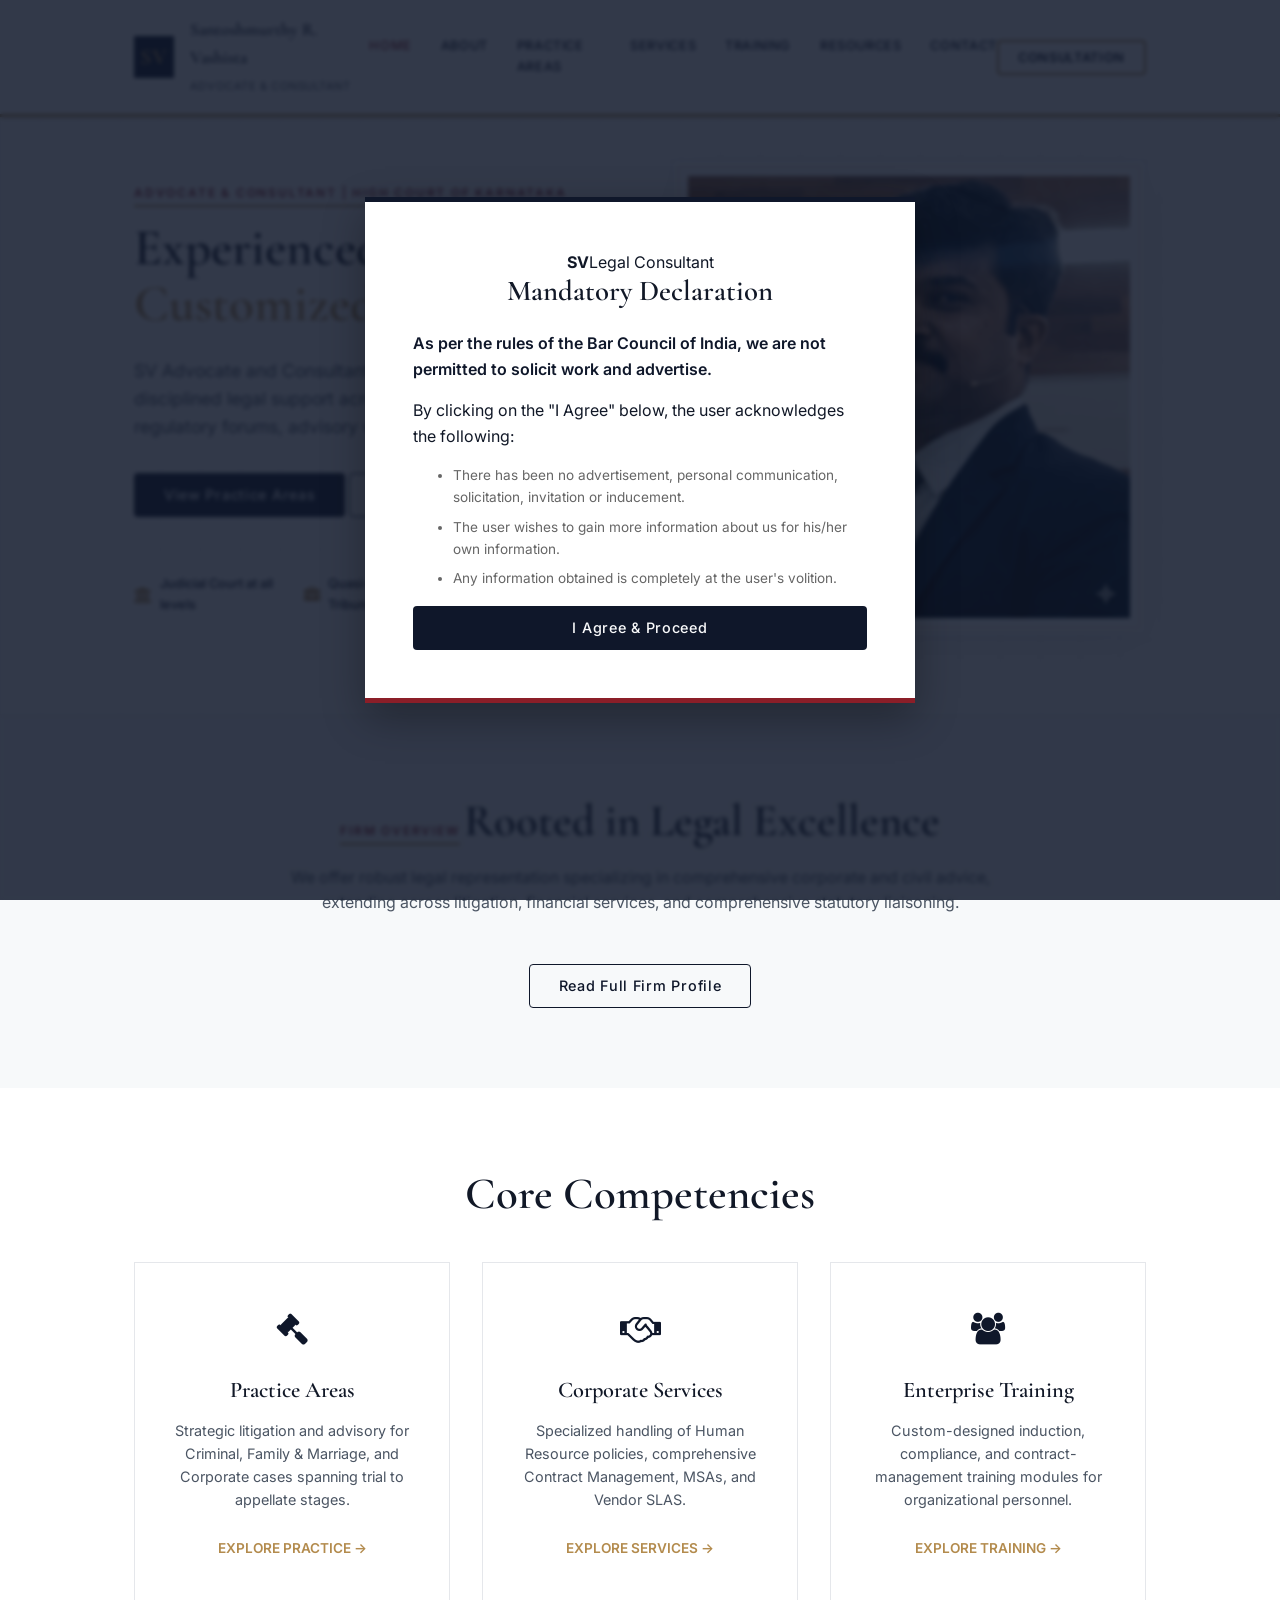
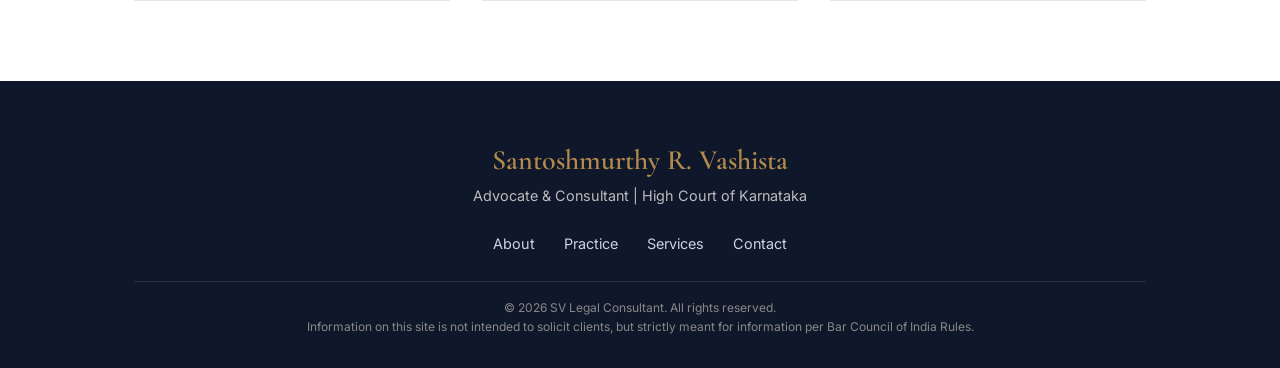
==== index.html @ c724f152 "updt" ====
<!doctype html>
<html lang="en">
<head>
    <meta charset="utf-8">
    <meta content="width=device-width, initial-scale=1" name="viewport">
    <meta content="Strategic legal counsel for litigation, advisory, liaisoning, and regulatory matters." name="description">
    <meta content="Santoshmurthy R. Vashista | Advocate &amp; Consultant" name="author">
    <title>Santoshmurthy R. Vashista | Advocate &amp; Consultant</title>
    <link rel="icon" href="images/icon.png" type="image/gif" sizes="16x16">
    <link rel="preconnect" href="https://fonts.googleapis.com">
    <link rel="preconnect" href="https://fonts.gstatic.com" crossorigin>
    <link href="https://fonts.googleapis.com/css2?family=Cormorant+Garamond:ital,wght@0,400;0,600;0,700;1,400&family=Inter:wght@300;400;500;600&display=swap" rel="stylesheet">
    <link rel="stylesheet" href="css/bootstrap.min.css">
    <link rel="stylesheet" href="css/font-awesome.css">
    <link rel="stylesheet" href="css/redesign.css">
</head>
<body class="traditional-theme">
    <div class="site-shell">
        <header class="site-header reveal-item align-items-center">
            <div class="container d-flex justify-content-between align-items-center">
                <a class="brand" href="index.html" aria-label="Go to home">
                    <span class="brand__mark" aria-hidden="true">SV</span>
                    <span class="brand__text">
                        <strong>Santoshmurthy R. Vashista</strong>
                        <span>Advocate &amp; Consultant</span>
                    </span>
                </a>
                <button class="nav-toggle" type="button" aria-label="Toggle navigation" aria-expanded="false" data-nav-toggle>
                    <span></span><span></span><span></span>
                </button>
                <nav class="site-nav" data-nav>
                    <a href="index.html" class="active">Home</a>
                    <a href="about.html">About</a>
                    <a href="practice.html">Practice Areas</a>
                    <a href="services.html">Services</a>
                    <a href="training.html">Training</a>
                    <a href="resources.html">Resources</a>
                    <a href="contact.html">Contact</a>
                </nav>
                <div class="header-actions hide-mobile">
                    <a class="header-cta" href="contact.html">Consultation</a>
                </div>
            </div>
        </header>

        <main>
            <section class="hero reveal-item" id="home">
                <div class="hero__bg-pattern"></div>
                <div class="container">
                    <div class="hero__wrapper">
                        <div class="hero__text-content reveal-item">
                            <span class="eyebrow">Advocate &amp; Consultant | High Court of Karnataka</span>
                            <h1 class="hero__title">
                                <span>Experienced lawyer.</span>
                                <span class="text-accent">Customized approach.</span>
                            </h1>
                            <p class="hero__lede">
                                SV Advocate and Consultant delivers practical, disciplined legal support across judicial courts, tribunals, regulatory forums, advisory work, and liaisoning.
                            </p>
                            <div class="hero__button-group mt-4">
                                <a class="btn btn--primary" href="practice.html">View Practice Areas</a>
                                <a class="btn btn--outline" href="contact.html">Contact Chambers</a>
                            </div>
                            <div class="hero__badges">
                                <div class="badge-item"><i class="fa fa-university"></i><span>Judicial Court at all levels</span></div>
                                <div class="badge-item"><i class="fa fa-briefcase"></i><span>Quasi-judicial & Tribunals</span></div>
                                <div class="badge-item"><i class="fa fa-handshake-o"></i><span>Statutory & Regulatory</span></div>
                            </div>
                        </div>
                        <div class="hero__visual reveal-item">
                            <div class="hero-image-card">
                                <img src="images/profilepic.png" alt="Portrait of Santoshmurthy R. Vashista">
                                <div class="hero-image-border"></div>
                            </div>
                        </div>
                    </div>
                </div>
            </section>

            <section class="about section-bg-light">
                <div class="container text-center">
                    <span class="eyebrow">Firm Overview</span>
                    <h2 class="section-title">Rooted in Legal Excellence</h2>
                    <p class="section-desc mx-auto">We offer robust legal representation specializing in comprehensive corporate and civil advice, extending across litigation, financial services, and comprehensive statutory liaisoning.</p>
                    <a class="btn btn--outline mt-3" href="about.html">Read Full Firm Profile</a>
                </div>
            </section>

            <section class="practice">
                <div class="container text-center">
                    <h2 class="section-title">Core Competencies</h2>
                    <div class="grid-3-col mt-4 text-start">
                        <div class="classic-card reveal-item">
                            <div class="card-icon"><i class="fa fa-gavel"></i></div>
                            <h3>Practice Areas</h3>
                            <p>Strategic litigation and advisory for Criminal, Family & Marriage, and Corporate cases spanning trial to appellate stages.</p>
                            <a href="practice.html" class="card-link">Explore Practice &rarr;</a>
                        </div>
                        <div class="classic-card reveal-item">
                            <div class="card-icon"><i class="fa fa-handshake-o"></i></div>
                            <h3>Corporate Services</h3>
                            <p>Specialized handling of Human Resource policies, comprehensive Contract Management, MSAs, and Vendor SLAS.</p>
                            <a href="services.html" class="card-link">Explore Services &rarr;</a>
                        </div>
                        <div class="classic-card reveal-item">
                            <div class="card-icon"><i class="fa fa-users"></i></div>
                            <h3>Enterprise Training</h3>
                            <p>Custom-designed induction, compliance, and contract-management training modules for organizational personnel.</p>
                            <a href="training.html" class="card-link">Explore Training &rarr;</a>
                        </div>
                    </div>
                </div>
            </section>
        </main>

        <footer class="site-footer text-center">
            <div class="container">
                <h3 style="font-family: var(--font-serif); color: var(--accent-gold); margin-bottom: 0.5rem;">Santoshmurthy R. Vashista</h3>
                <p style="color: #bbb; font-size: 0.9rem; margin-bottom: 1.5rem;">Advocate &amp; Consultant | High Court of Karnataka</p>
                <div class="footer-links">
                    <a href="about.html">About</a> | <a href="practice.html">Practice</a> | <a href="services.html">Services</a> | <a href="contact.html">Contact</a>
                </div>
                <div class="footer-bottom mt-4" style="border-top:1px solid rgba(255,255,255,0.1); padding-top:1rem; color:#888; font-size:0.75rem;">
                    &copy; 2026 SV Legal Consultant. All rights reserved. <br>
                    Information on this site is not intended to solicit clients, but strictly meant for information per Bar Council of India Rules.
                </div>
            </div>
        </footer>
    </div>
    
    <div class="disclaimer" id="disclaimerModal">
        <div class="disclaimer__backdrop"></div>
        <div class="disclaimer__panel">
            <div class="disclaimer__brand">
                <div class="disclaimer__wordmark"><strong>SV</strong><span>Legal Consultant</span></div>
            </div>
            <h2>Mandatory Declaration</h2>
            <div class="disclaimer__body">
                <p class="disclaimer__lead">As per the rules of the Bar Council of India, we are not permitted to solicit work and advertise.</p>
                <p>By clicking on the "I Agree" below, the user acknowledges the following:</p>
                <ul>
                    <li style="font-size:0.85rem; color:#666; margin-bottom:0.5rem;">There has been no advertisement, personal communication, solicitation, invitation or inducement.</li>
                    <li style="font-size:0.85rem; color:#666; margin-bottom:0.5rem;">The user wishes to gain more information about us for his/her own information.</li>
                    <li style="font-size:0.85rem; color:#666; margin-bottom:0.5rem;">Any information obtained is completely at the user's volition.</li>
                </ul>
            </div>
            <div class="disclaimer__footer">
                <button class="btn btn--primary btn--block" id="acceptDisclaimer">I Agree & Proceed</button>
            </div>
        </div>
    </div>

    <script>
        document.addEventListener('DOMContentLoaded', () => {
            const observer = new IntersectionObserver((entries) => {
                entries.forEach(entry => {
                    if (entry.isIntersecting) {
                        entry.target.classList.add('is-visible');
                        observer.unobserve(entry.target);
                    }
                });
            }, { threshold: 0.1 });
            document.querySelectorAll('.reveal-item').forEach(el => observer.observe(el));
            const toggle = document.querySelector('[data-nav-toggle]');
            toggle.addEventListener('click', () => document.body.classList.toggle('nav-open'));
            const modal = document.getElementById('disclaimerModal');
            if (!localStorage.getItem('svlegal_disclaimer')) modal.classList.add('is-visible');
            document.getElementById('acceptDisclaimer').addEventListener('click', () => {
                localStorage.setItem('svlegal_disclaimer', 'agreed');
                modal.classList.remove('is-visible');
            });
        });
    </script>
</body>
</html>
---- css/redesign.css ----
/* ==========================================================================
   SV LEGAL - TRADITIONAL INDIAN ADVOCATE THEME
   ========================================================================== */

:root {
    /* Color Palette - Traditional Legal */
    --bg-light: #ffffff;
    --bg-alt: #f7f9fa;
    --bg-dark: #0f172a;       /* Deep Navy */
    
    /* Accents */
    --accent-gold: #b38b4d;   /* Classical Brass/Gold */
    --accent-red: #8b1e28;    /* Deep Crimson / Legal Ribbon */
    
    /* Typography Colors */
    --text-dark: #111827;     /* Almost Black */
    --text-muted: #4b5563;    /* Slate Gray */
    --text-light: #f9fafb;

    /* Dimensions & Fonts */
    --container-max: 1140px;
    --font-sans: 'Inter', -apple-system, sans-serif;
    --font-serif: 'Cormorant Garamond', Georgia, serif;
    --radius-sm: 4px;
    --radius-md: 8px;
    --border-color: #e5e7eb;
    
    /* Animation */
    --transition-snappy: 0.25s ease-in-out;
}

/* ==========================================================================
   Base Elements
   ========================================================================== */
* { box-sizing: border-box; }

html {
    scroll-behavior: smooth;
    scroll-padding-top: 90px;
}

body.traditional-theme {
    margin: 0;
    font-family: var(--font-sans);
    color: var(--text-dark);
    background-color: var(--bg-light);
    line-height: 1.6;
    font-weight: 400;
}

body.nav-open { overflow: hidden; }

a { text-decoration: none; color: inherit; transition: var(--transition-snappy); }
img { max-width: 100%; height: auto; display: block; }
ul, p { margin-top: 0; }

.container {
    max-width: var(--container-max);
    margin: 0 auto;
    padding: 0 5%;
}

/* Common Layouts */
.grid-2-col { display: grid; grid-template-columns: 1fr 1fr; gap: 3rem; }
.grid-3-col { display: grid; grid-template-columns: repeat(3, 1fr); gap: 2rem; }
.align-center { align-items: center; }
.text-center { text-align: center; }
.text-end { text-align: right; }
.mt-3 { margin-top: 1rem; }
.mt-4 { margin-top: 1.5rem; }
.mx-auto { margin-left: auto; margin-right: auto; }

/* Helpers */
.section-bg-light { background-color: var(--bg-alt); }
.section-bg-dark { background-color: var(--bg-dark); }
.text-light { color: var(--text-light); }
.text-white { color: #fff; }

.text-accent { color: var(--accent-gold); }

/* Typography */
h1, h2, h3, h4 {
    margin-top: 0;
    font-family: var(--font-serif);
    color: var(--text-dark);
    font-weight: 600;
}
.section-bg-dark h1, .section-bg-dark h2, .section-bg-dark h3, .section-bg-dark h4 {
    color: var(--text-light);
}

.section-title {
    font-size: clamp(2rem, 4vw, 2.8rem);
    line-height: 1.2;
    margin-bottom: 1rem;
    position: relative;
    display: inline-block;
}
.title-divider {
    width: 60px;
    height: 3px;
    background: var(--accent-gold);
    margin: 1rem auto 0;
}

.section-desc {
    color: var(--text-muted);
    font-size: 1rem;
    max-width: 70ch;
    margin-bottom: 2rem;
}
.section-bg-dark .section-desc { color: #cbd5e1; }

.eyebrow {
    display: inline-block;
    font-size: 0.75rem;
    text-transform: uppercase;
    letter-spacing: 0.15em;
    color: var(--accent-red);
    font-weight: 600;
    margin-bottom: 0.8rem;
    border-bottom: 2px solid var(--accent-gold);
    padding-bottom: 0.2rem;
}

/* Buttons */
.btn {
    display: inline-flex;
    align-items: center;
    justify-content: center;
    gap: 0.5rem;
    padding: 0.75rem 1.8rem;
    border-radius: var(--radius-sm);
    font-family: var(--font-sans);
    font-weight: 500;
    font-size: 0.9rem;
    letter-spacing: 0.05em;
    cursor: pointer;
    transition: var(--transition-snappy);
    border: 1px solid transparent;
}
.btn--primary {
    background: var(--bg-dark);
    color: var(--text-light);
}
.btn--primary:hover {
    background: var(--accent-gold);
    color: #fff;
}
.btn--outline {
    background: transparent;
    color: var(--bg-dark);
    border-color: var(--bg-dark);
}
.btn--outline:hover {
    background: var(--bg-dark);
    color: var(--text-light);
}
.btn--block { width: 100%; }

.form-control {
    width: 100%;
    padding: 0.8rem 1rem;
    border: 1px solid var(--border-color);
    border-radius: var(--radius-sm);
    font-family: var(--font-sans);
    font-size: 0.9rem;
    background: #fdfdfd;
}
.form-control:focus {
    outline: none;
    border-color: var(--accent-gold);
}

/* ==========================================================================
   Header
   ========================================================================== */
.site-header {
    position: fixed;
    top: 0;
    left: 0;
    width: 100%;
    z-index: 100;
    padding: 1rem 0;
    background: #ffffff;
    box-shadow: 0 2px 10px rgba(0,0,0,0.05);
    border-bottom: 3px solid var(--accent-gold);
}

.brand {
    display: flex;
    align-items: center;
    gap: 1rem;
}

.brand__mark {
    width: 42px;
    height: 42px;
    background: var(--bg-dark);
    display: flex;
    align-items: center;
    justify-content: center;
    font-family: var(--font-serif);
    font-size: 1.4rem;
    color: var(--accent-gold);
    font-weight: bold;
}

.brand__text strong {
    display: block;
    font-size: 1.1rem;
    font-weight: 600;
    color: var(--bg-dark);
    font-family: var(--font-serif);
}

.brand__text span {
    font-size: 0.7rem;
    color: var(--text-muted);
    text-transform: uppercase;
    letter-spacing: 0.05em;
}

.site-nav {
    display: flex;
    gap: 1.8rem;
}

.site-nav a {
    font-size: 0.8rem;
    font-weight: 500;
    color: var(--bg-dark);
    text-transform: uppercase;
    letter-spacing: 0.05em;
    position: relative;
    padding: 0.2rem 0;
}

.site-nav a:hover, .site-nav a.active {
    color: var(--accent-red);
}

.header-cta {
    font-size: 0.8rem;
    font-weight: 600;
    text-transform: uppercase;
    letter-spacing: 0.05em;
    padding: 0.5rem 1.2rem;
    border: 2px solid var(--accent-gold);
    color: var(--bg-dark);
    transition: var(--transition-snappy);
    border-radius: var(--radius-sm);
}
.header-cta:hover {
    background: var(--accent-gold);
    color: #fff;
}

/* Nav Toggle Mobile */
.nav-toggle {
    display: none;
    background: transparent;
    border: none;
    cursor: pointer;
    padding: 0.5rem;
    flex-direction: column;
    gap: 5px;
}
.nav-toggle span {
    width: 24px;
    height: 2px;
    background: var(--bg-dark);
    transition: var(--transition-snappy);
}

/* ==========================================================================
   Page Headers (Sub-Pages)
   ========================================================================== */
.page-header {
    background: var(--bg-dark);
    padding: 10rem 0 4rem;
    text-align: center;
    border-bottom: 3px solid var(--accent-gold);
    color: #fff;
}
.page-header .section-title {
    color: #fff;
    margin-bottom: 0.5rem;
}
.page-header .section-desc {
    color: #ccc;
    max-width: 600px;
    margin: 0 auto;
}

/* ==========================================================================
   Hero Section
   ========================================================================== */
.hero {
    position: relative;
    padding: 10rem 0 5rem;
    background: var(--bg-light);
    border-bottom: 1px solid var(--border-color);
}

.hero__bg-pattern {
    position: absolute;
    top: 0; left: 0; right: 0; bottom: 0;
    opacity: 0.03;
    background-image: linear-gradient(var(--bg-dark) 1px, transparent 1px), linear-gradient(90deg, var(--bg-dark) 1px, transparent 1px);
    background-size: 40px 40px;
    z-index: 0;
}

.hero__wrapper {
    position: relative;
    z-index: 1;
    display: grid;
    grid-template-columns: 1fr 1fr;
    gap: 4rem;
    align-items: center;
}

.hero__title {
    font-size: clamp(2.5rem, 4vw, 3.8rem);
    line-height: 1.1;
    margin-bottom: 1.5rem;
}
.hero__title span { display: block; }

.hero__lede {
    font-size: 1.1rem;
    color: var(--text-muted);
    max-width: 480px;
    margin-bottom: 2rem;
}

.hero__badges {
    display: flex;
    gap: 1.5rem;
    margin-top: 2rem;
    padding-top: 1.5rem;
    border-top: 1px solid var(--border-color);
}
.badge-item {
    display: flex;
    align-items: center;
    gap: 0.5rem;
    font-size: 0.8rem;
    color: var(--bg-dark);
    font-weight: 500;
}
.badge-item i { color: var(--accent-gold); font-size: 1rem; }

.hero-image-card {
    position: relative;
    padding: 15px;
    background: #fff;
    border: 1px solid var(--border-color);
    box-shadow: 0 10px 40px rgba(0,0,0,0.08);
}
.hero-image-card img {
    width: 100%;
    filter: sepia(0.1) contrast(1.05); /* Slight classic tint */
}
.hero-image-border {
    position: absolute;
    top: 5px; left: 5px; right: 5px; bottom: 5px;
    border: 1px solid rgba(179, 139, 77, 0.3);
    pointer-events: none;
}

/* ==========================================================================
   Sections Globals
   ========================================================================== */
section { padding: 5rem 0; position: relative; z-index: 2;}

/* About */
.image-stack {
    position: relative;
    max-width: 480px;
    margin: 0 auto;
}
.image-stack .img-main {
    box-shadow: -15px 15px 0 var(--bg-alt), -17px 17px 0 var(--border-color);
}
.stat-overlay {
    position: absolute;
    bottom: -1.5rem;
    right: -1.5rem;
    background: var(--bg-dark);
    padding: 1.5rem;
    color: #fff;
    border-left: 4px solid var(--accent-gold);
    box-shadow: 0 10px 20px rgba(0,0,0,0.1);
}
.stat-overlay strong { font-family: var(--font-serif); font-size: 1.2rem; display: block; }
.stat-overlay span { font-size: 0.85rem; color: #a1a1aa; }

.check-list {
    list-style: none; padding: 0; margin: 0;
}
.check-list li {
    position: relative;
    padding-left: 2rem;
    margin-bottom: 1rem;
    color: var(--text-muted);
    font-size: 0.95rem;
}
.check-list li strong { color: var(--text-dark); display:block; margin-bottom:0.2rem; }
.check-list.dark-mode li strong { color: var(--text-light); }
.check-list.dark-mode li { color: #d0d0d0; }
.check-list li::before {
    content: '\f0a4';
    font-family: 'FontAwesome';
    position: absolute;
    left: 0; top: 2px;
    color: var(--accent-red);
    font-size: 1.1rem;
}

/* Practice Areas & Sub Sections */
.classic-card {
    background: #fff;
    border: 1px solid var(--border-color);
    padding: 2.5rem 2rem;
    transition: var(--transition-snappy);
    position: relative;
}
.classic-card::after {
    content: '';
    position: absolute;
    bottom: 0; left: 0; width: 100%; height: 3px;
    background: var(--accent-red);
    transform: scaleX(0);
    transform-origin: left;
    transition: var(--transition-snappy);
}
.classic-card:hover {
    box-shadow: 0 15px 30px rgba(0,0,0,0.05);
    transform: translateY(-5px);
}
.classic-card:hover::after { transform: scaleX(1); }

.classic-card .card-icon {
    font-size: 2rem;
    color: var(--bg-dark);
    margin-bottom: 1.5rem;
}
.classic-card h3 {
    font-size: 1.4rem;
    margin-bottom: 1rem;
}
.classic-card p {
    color: var(--text-muted);
    font-size: 0.9rem;
    margin-bottom: 1.5rem;
}
.card-link {
    font-size: 0.85rem;
    font-weight: 600;
    color: var(--accent-gold);
    text-transform: uppercase;
}

/* Services */
.service-box {
    padding: 2.5rem;
    background: rgba(255,255,255,0.03);
    border: 1px solid rgba(255,255,255,0.1);
}
.service-icon {
    font-size: 2.2rem;
    color: var(--accent-gold);
    margin-bottom: 1rem;
}
.service-divider {
    width: 50px; height: 2px;
    background: var(--accent-red);
    margin: 1.5rem 0;
}

/* Training */
.training-wrapper {
    background: #fff;
    border: 1px solid var(--border-color);
    padding: 4rem;
    box-shadow: 0 5px 20px rgba(0,0,0,0.02);
}
.training-features {
    display: grid; grid-template-columns: 1fr 1fr 1fr; gap: 2rem;
    margin-top: 3rem;
    padding-top: 3rem;
    border-top: 1px solid var(--border-color);
}
.t-feature h4 {
    font-size: 1.2rem;
    color: var(--bg-dark);
    margin-bottom: 0.8rem;
}
.t-feature p {
    font-size: 0.9rem; color: var(--text-muted);
}

/* Testimonials */
.testimonials {
    background: var(--bg-dark);
    color: #fff;
}
.testimonials .section-title { color: #fff; }
.testimonial-card {
    padding: 2.5rem;
    background: rgba(255,255,255,0.05);
    border-left: 4px solid var(--accent-gold);
}
.quote-icon {
    font-size: 2rem; color: rgba(255,255,255,0.2); margin-bottom: 1rem;
}
.quote-text {
    font-family: var(--font-serif); font-size: 1.1rem; font-style: italic; color: #f1f1f1; margin-bottom: 1.5rem;
}
.testimonial-author strong { display: block; font-size: 1rem; color: var(--accent-gold); }
.testimonial-author span { font-size: 0.8rem; color: #a1a1aa; text-transform: uppercase; }

/* FAQ Accordion */
.faq-grid {
    align-items: start;
}
.faq-accordion {
    display: flex; flex-direction: column; gap: 0.8rem;
}
.faq-item {
    border: 1px solid var(--border-color);
    background: #fff;
}
.faq-question {
    width: 100%; padding: 1.2rem 1.5rem;
    text-align: left; background: none; border: none; color: var(--bg-dark);
    font-size: 1rem; font-weight: 500; cursor: pointer;
    display: flex; justify-content: space-between; align-items: center;
}
.faq-question i { color: var(--accent-gold); transition: transform 0.3s; }
.faq-question:hover { background: var(--bg-alt); }
.faq-answer {
    max-height: 0; overflow: hidden; transition: max-height 0.3s ease-out; background: #fff;
}
.faq-answer p { padding: 0 1.5rem 1.5rem; margin: 0; color: var(--text-muted); font-size: 0.9rem; }

/* Contact Section */
.contact-box {
    display: grid; grid-template-columns: 1fr 1fr;
    background: #fff;
    border: 1px solid var(--border-color);
    box-shadow: 0 10px 30px rgba(0,0,0,0.05);
}
.contact-info { padding: 4rem; background: var(--bg-dark); color: #fff;}
.contact-info .section-title { color: #fff; }
.contact-info .section-desc { color: #ccc; }
.contact-details-list { list-style: none; padding: 0; margin: 2rem 0; }
.contact-details-list li {
    display: flex; gap: 1.2rem; margin-bottom: 1.5rem; align-items: flex-start;
}
.contact-details-list i { font-size: 1.2rem; color: var(--accent-gold); margin-top: 0.2rem; }
.contact-details-list strong { display: block; font-size: 0.95rem; margin-bottom: 0.2rem; color: #fff;}
.contact-details-list span, .contact-details-list a { color: #aaa; font-size: 0.9rem; }
.contact-details-list a:hover { color: var(--accent-gold); }

.contact-form-container { padding: 4rem; }

/* Footer */
.site-footer {
    background: #0f172a; padding: 4rem 0 2rem;
}
.footer-links a { color: #cbd5e1; font-size: 0.9rem; margin: 0 0.5rem; }
.footer-links a:hover { color: #fff; }

/* Disclaimer Modal */
.disclaimer {
    position: fixed; inset: 0; z-index: 1000; display: none; align-items: center; justify-content: center;
}
.disclaimer.is-visible { display: flex; }
.disclaimer__backdrop { position: absolute; inset: 0; background: rgba(15, 23, 42, 0.85); backdrop-filter: blur(2px); }
.disclaimer__panel {
    background: #fff; border-top: 5px solid var(--bg-dark); border-bottom: 5px solid var(--accent-red);
    width: 90%; max-width: 550px;
    position: relative; z-index: 1; padding: 3rem;
    box-shadow: 0 15px 40px rgba(0,0,0,0.3); text-align: center;
}
.disclaimer h2 { font-family: var(--font-serif); font-size: 1.8rem; margin-bottom: 1.5rem; }
.disclaimer__body { text-align: left; }
.disclaimer__lead { color: var(--bg-dark); font-weight: 600; font-size: 1rem; }

/* Scroll Reveals */
.reveal-item { opacity: 0; transform: translateY(20px); transition: opacity 0.5s ease-out, transform 0.5s ease-out; }
.reveal-item.is-visible { opacity: 1; transform: translateY(0); }

/* Responsive Adjustments */
@media (max-width: 991px) {
    .grid-3-col, .grid-2-col, .training-features, .contact-box {
        grid-template-columns: 1fr;
    }
    .hero__wrapper { grid-template-columns: 1fr; text-align: center; }
    .hero-image-card { margin: 0 auto; max-width: 400px; }
    .hero__lede { margin: 1rem auto 1.5rem; }
    .hero__button-group { justify-content: center; flex-wrap: wrap; }
    .hero__badges { justify-content: center; flex-wrap: wrap; }
    .hide-mobile { display: none; }
    .nav-toggle { display: flex; }
    .site-nav {
        display: none; position: absolute; top: 100%; left: 0; width: 100%; background: #fff;
        padding: 1.5rem; flex-direction: column; text-align: center; border-bottom: 1px solid var(--border-color);
        box-shadow: 0 10px 20px rgba(0,0,0,0.05);
    }
    body.nav-open .site-nav { display: flex; }
    .about__media { order: 2; margin-top: 2rem; }
    .about__content { order: 1; }
    .contact-info, .contact-form-container { padding: 2rem; }
    .training-wrapper { padding: 2rem; }
}

@media (max-width: 768px) {
    .hero { padding: 7rem 0 3rem; }
    .hero__title { font-size: 2.2rem; }
    .section-title { font-size: 1.8rem; }
    section { padding: 3rem 0; }
    .classic-card, .service-box { padding: 1.5rem; }
}
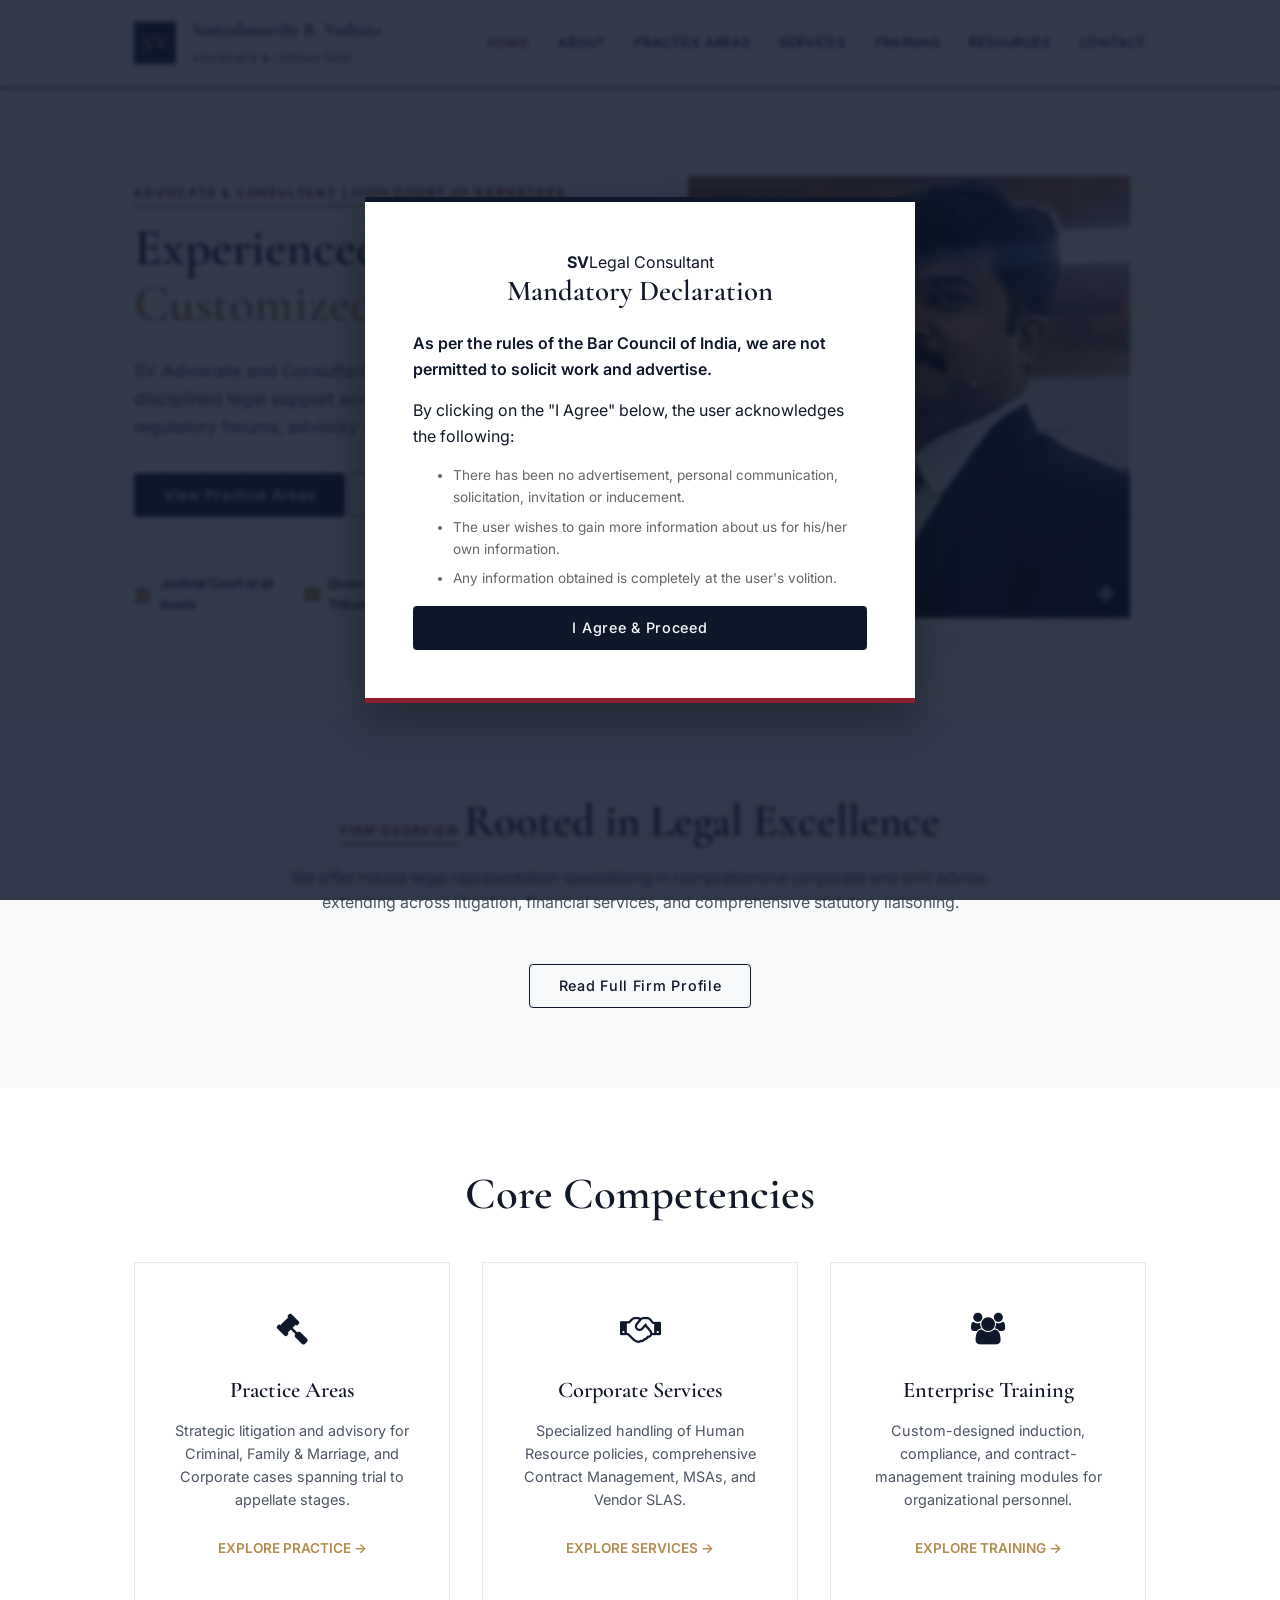
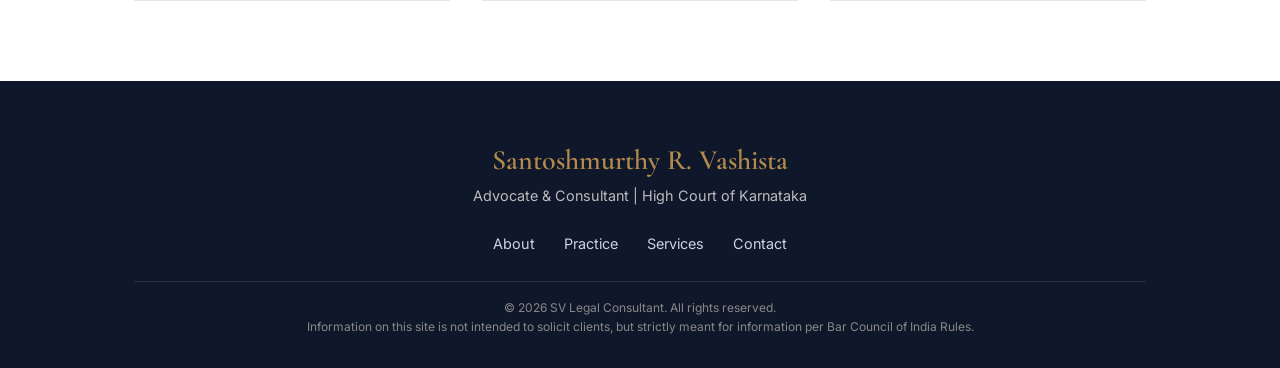
==== commit 82f4df96: "76" ====
--- a/index.html
+++ b/index.html
@@ -37,9 +37,6 @@
                     <a href="resources.html">Resources</a>
                     <a href="contact.html">Contact</a>
                 </nav>
-                <div class="header-actions hide-mobile">
-                    <a class="header-cta" href="contact.html">Consultation</a>
-                </div>
             </div>
         </header>
 
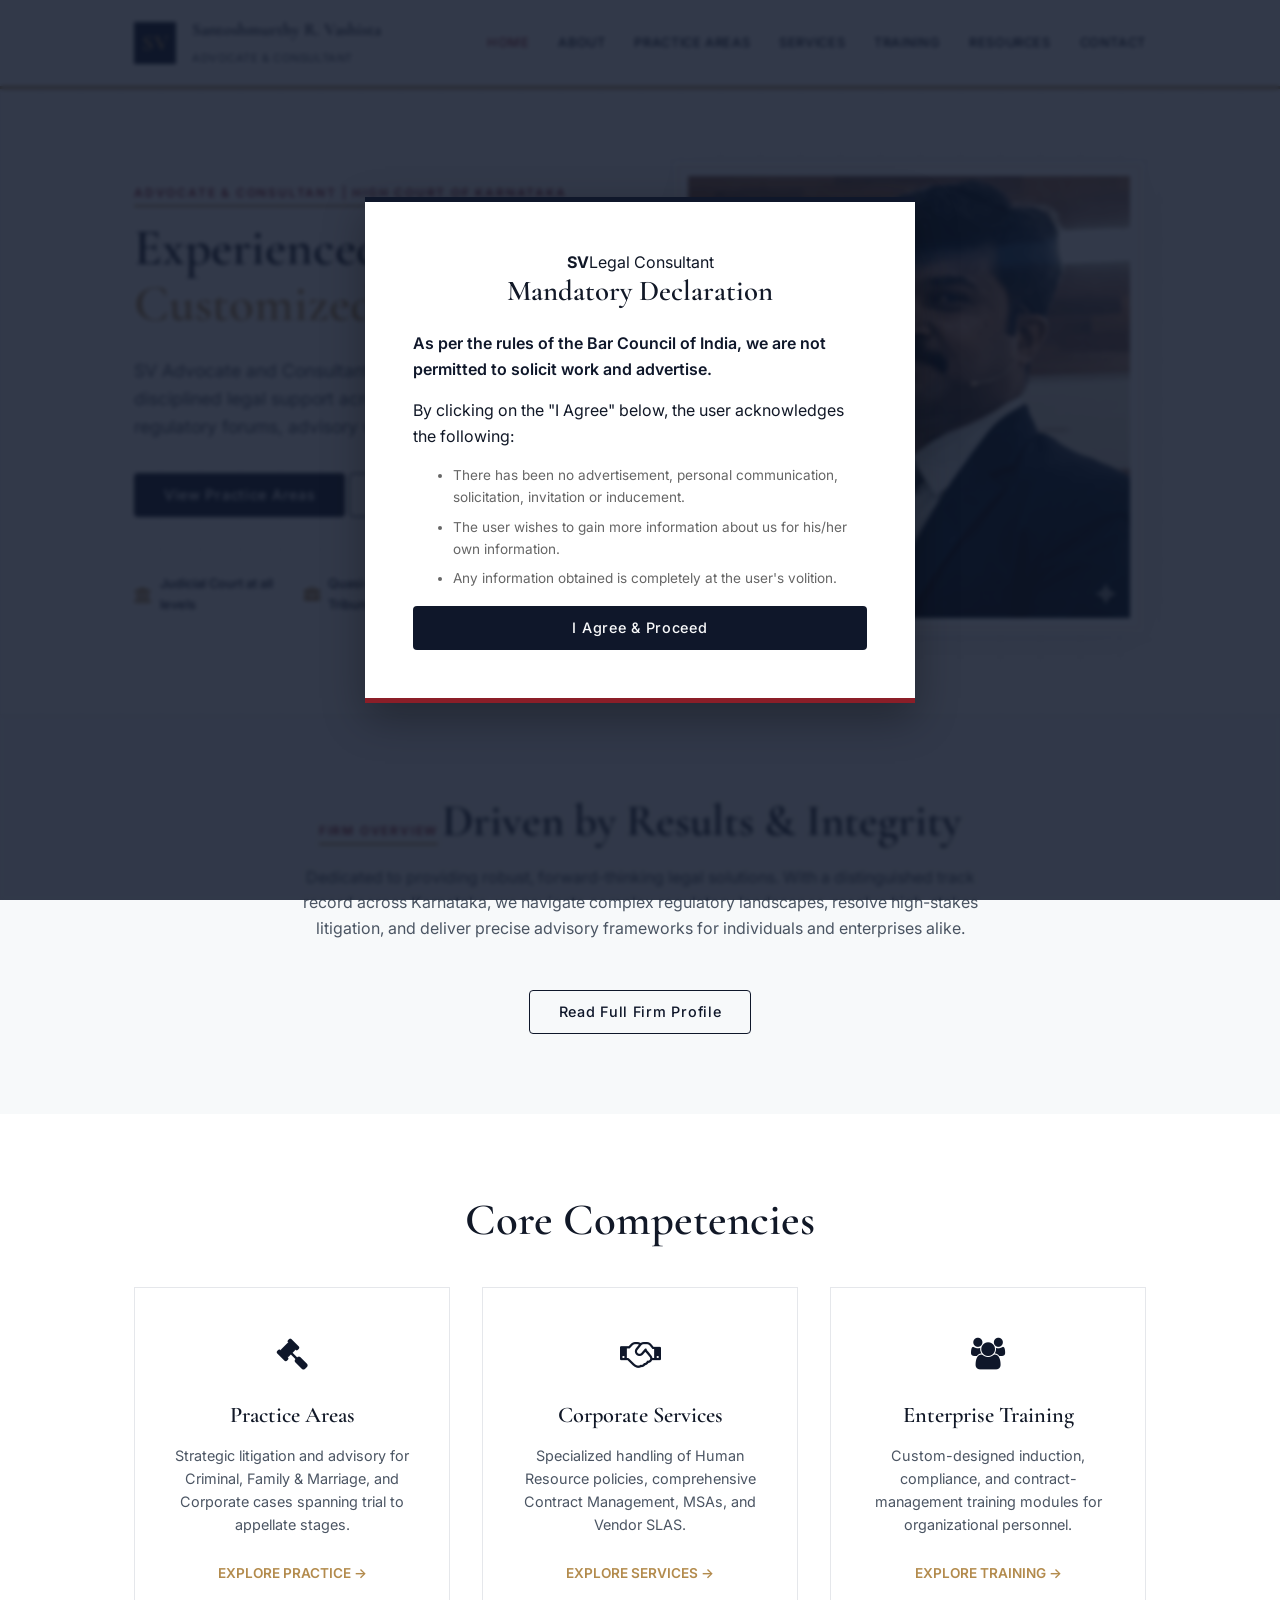
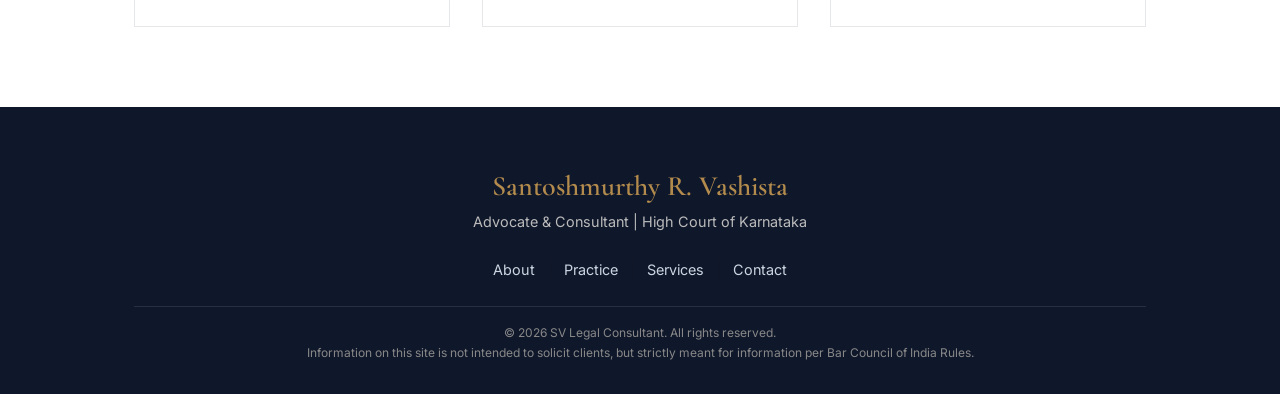
==== commit 8b41605e: "updte" ====
--- a/index.html
+++ b/index.html
@@ -77,8 +77,8 @@
             <section class="about section-bg-light">
                 <div class="container text-center">
                     <span class="eyebrow">Firm Overview</span>
-                    <h2 class="section-title">Rooted in Legal Excellence</h2>
-                    <p class="section-desc mx-auto">We offer robust legal representation specializing in comprehensive corporate and civil advice, extending across litigation, financial services, and comprehensive statutory liaisoning.</p>
+                    <h2 class="section-title">Driven by Results & Integrity</h2>
+                    <p class="section-desc mx-auto">Dedicated to providing robust, forward-thinking legal solutions. With a distinguished track record across Karnataka, we navigate complex regulatory landscapes, resolve high-stakes litigation, and deliver precise advisory frameworks for individuals and enterprises alike.</p>
                     <a class="btn btn--outline mt-3" href="about.html">Read Full Firm Profile</a>
                 </div>
             </section>
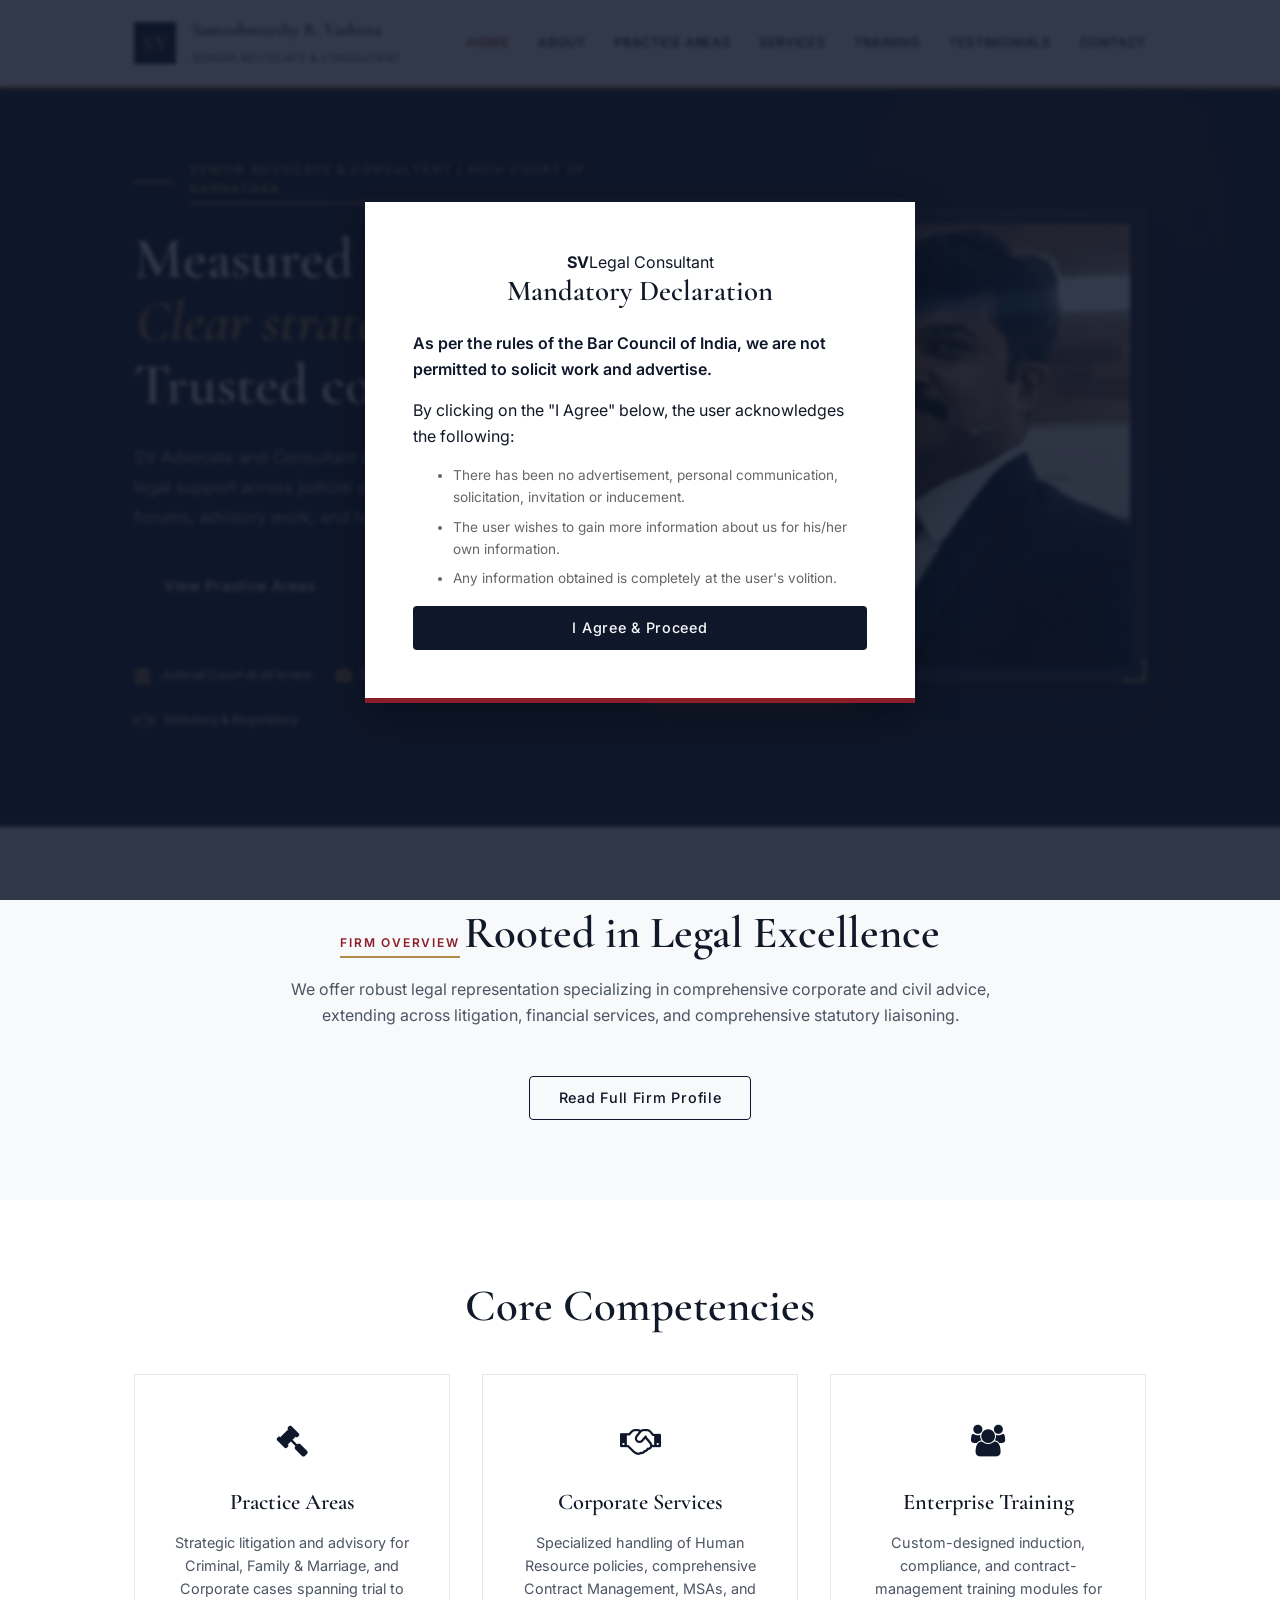
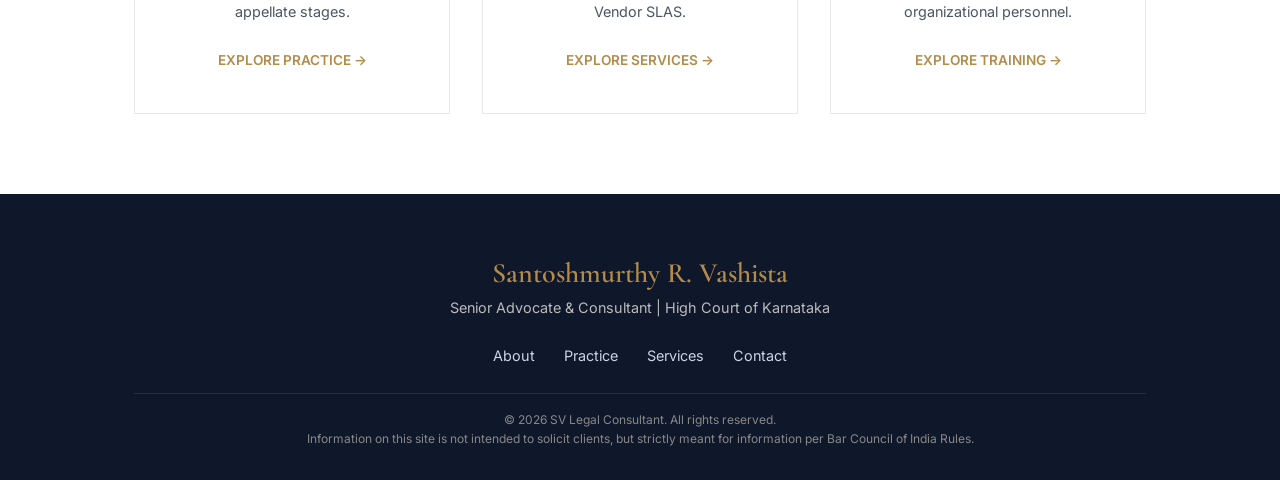
==== commit c664d397: "uode" ====
--- a/index.html
+++ b/index.html
@@ -4,8 +4,8 @@
     <meta charset="utf-8">
     <meta content="width=device-width, initial-scale=1" name="viewport">
     <meta content="Strategic legal counsel for litigation, advisory, liaisoning, and regulatory matters." name="description">
-    <meta content="Santoshmurthy R. Vashista | Advocate &amp; Consultant" name="author">
-    <title>Santoshmurthy R. Vashista | Advocate &amp; Consultant</title>
+    <meta content="Santoshmurthy R. Vashista | Senior Advocate &amp; Consultant" name="author">
+    <title>Santoshmurthy R. Vashista | Senior Advocate &amp; Consultant</title>
     <link rel="icon" href="images/icon.png" type="image/gif" sizes="16x16">
     <link rel="preconnect" href="https://fonts.googleapis.com">
     <link rel="preconnect" href="https://fonts.gstatic.com" crossorigin>
@@ -22,7 +22,7 @@
                     <span class="brand__mark" aria-hidden="true">SV</span>
                     <span class="brand__text">
                         <strong>Santoshmurthy R. Vashista</strong>
-                        <span>Advocate &amp; Consultant</span>
+                        <span>Senior Advocate &amp; Consultant</span>
                     </span>
                 </a>
                 <button class="nav-toggle" type="button" aria-label="Toggle navigation" aria-expanded="false" data-nav-toggle>
@@ -34,7 +34,7 @@
                     <a href="practice.html">Practice Areas</a>
                     <a href="services.html">Services</a>
                     <a href="training.html">Training</a>
-                    <a href="resources.html">Resources</a>
+                    <a href="testimonials.html">Testimonials</a>
                     <a href="contact.html">Contact</a>
                 </nav>
             </div>
@@ -43,13 +43,18 @@
         <main>
             <section class="hero reveal-item" id="home">
                 <div class="hero__bg-pattern"></div>
+                <div class="hero__glow"></div>
                 <div class="container">
                     <div class="hero__wrapper">
                         <div class="hero__text-content reveal-item">
-                            <span class="eyebrow">Advocate &amp; Consultant | High Court of Karnataka</span>
+                            <div class="hero__eyebrow-wrap">
+                                <span class="hero__rule"></span>
+                                <span class="eyebrow">Senior Advocate &amp; Consultant | High Court of Karnataka</span>
+                            </div>
                             <h1 class="hero__title">
-                                <span>Experienced lawyer.</span>
-                                <span class="text-accent">Customized approach.</span>
+                                <span class="hero__title-line">Measured advocacy.</span>
+                                <span class="hero__title-line hero__title-line--accent">Clear strategy.</span>
+                                <span class="hero__title-line">Trusted counsel.</span>
                             </h1>
                             <p class="hero__lede">
                                 SV Advocate and Consultant delivers practical, disciplined legal support across judicial courts, tribunals, regulatory forums, advisory work, and liaisoning.
@@ -60,14 +65,20 @@
                             </div>
                             <div class="hero__badges">
                                 <div class="badge-item"><i class="fa fa-university"></i><span>Judicial Court at all levels</span></div>
-                                <div class="badge-item"><i class="fa fa-briefcase"></i><span>Quasi-judicial & Tribunals</span></div>
-                                <div class="badge-item"><i class="fa fa-handshake-o"></i><span>Statutory & Regulatory</span></div>
+                                <div class="badge-item"><i class="fa fa-briefcase"></i><span>Quasi-judicial &amp; Tribunals</span></div>
+                                <div class="badge-item"><i class="fa fa-handshake-o"></i><span>Statutory &amp; Regulatory</span></div>
                             </div>
                         </div>
                         <div class="hero__visual reveal-item">
                             <div class="hero-image-card">
+                                <div class="hero-image-card__corner hero-image-card__corner--tl"></div>
+                                <div class="hero-image-card__corner hero-image-card__corner--br"></div>
                                 <img src="images/profilepic.png" alt="Portrait of Santoshmurthy R. Vashista">
                                 <div class="hero-image-border"></div>
+                            </div>
+                            <div class="hero__stat">
+                                <strong>22+</strong>
+                                <span>Years of Legal Practice</span>
                             </div>
                         </div>
                     </div>
@@ -77,8 +88,8 @@
             <section class="about section-bg-light">
                 <div class="container text-center">
                     <span class="eyebrow">Firm Overview</span>
-                    <h2 class="section-title">Driven by Results & Integrity</h2>
-                    <p class="section-desc mx-auto">Dedicated to providing robust, forward-thinking legal solutions. With a distinguished track record across Karnataka, we navigate complex regulatory landscapes, resolve high-stakes litigation, and deliver precise advisory frameworks for individuals and enterprises alike.</p>
+                    <h2 class="section-title">Rooted in Legal Excellence</h2>
+                    <p class="section-desc mx-auto">We offer robust legal representation specializing in comprehensive corporate and civil advice, extending across litigation, financial services, and comprehensive statutory liaisoning.</p>
                     <a class="btn btn--outline mt-3" href="about.html">Read Full Firm Profile</a>
                 </div>
             </section>
@@ -113,7 +124,7 @@
         <footer class="site-footer text-center">
             <div class="container">
                 <h3 style="font-family: var(--font-serif); color: var(--accent-gold); margin-bottom: 0.5rem;">Santoshmurthy R. Vashista</h3>
-                <p style="color: #bbb; font-size: 0.9rem; margin-bottom: 1.5rem;">Advocate &amp; Consultant | High Court of Karnataka</p>
+                <p style="color: #bbb; font-size: 0.9rem; margin-bottom: 1.5rem;">Senior Advocate &amp; Consultant | High Court of Karnataka</p>
                 <div class="footer-links">
                     <a href="about.html">About</a> | <a href="practice.html">Practice</a> | <a href="services.html">Services</a> | <a href="contact.html">Contact</a>
                 </div>
--- a/css/redesign.css
+++ b/css/redesign.css
@@ -298,17 +298,36 @@
    ========================================================================== */
 .hero {
     position: relative;
-    padding: 10rem 0 5rem;
-    background: var(--bg-light);
-    border-bottom: 1px solid var(--border-color);
+    padding: 10rem 0 6rem;
+    background: var(--bg-dark);
+    border-bottom: 1px solid rgba(179,139,77,0.2);
+    overflow: hidden;
+}
+
+/* Subtle animated radial glow behind profile */
+.hero__glow {
+    position: absolute;
+    top: -10%;
+    right: -5%;
+    width: 600px;
+    height: 600px;
+    border-radius: 50%;
+    background: radial-gradient(circle, rgba(179,139,77,0.08) 0%, transparent 70%);
+    animation: heroGlowPulse 6s ease-in-out infinite;
+    pointer-events: none;
+    z-index: 0;
+}
+@keyframes heroGlowPulse {
+    0%, 100% { transform: scale(1); opacity: 0.6; }
+    50% { transform: scale(1.15); opacity: 1; }
 }
 
 .hero__bg-pattern {
     position: absolute;
     top: 0; left: 0; right: 0; bottom: 0;
-    opacity: 0.03;
-    background-image: linear-gradient(var(--bg-dark) 1px, transparent 1px), linear-gradient(90deg, var(--bg-dark) 1px, transparent 1px);
-    background-size: 40px 40px;
+    opacity: 0.04;
+    background-image: linear-gradient(rgba(179,139,77,0.5) 1px, transparent 1px), linear-gradient(90deg, rgba(179,139,77,0.5) 1px, transparent 1px);
+    background-size: 60px 60px;
     z-index: 0;
 }
 
@@ -321,18 +340,48 @@
     align-items: center;
 }
 
+/* Eyebrow with decorative rule */
+.hero__eyebrow-wrap {
+    display: flex;
+    align-items: center;
+    gap: 1rem;
+    margin-bottom: 1.5rem;
+}
+.hero__rule {
+    display: inline-block;
+    width: 40px;
+    height: 2px;
+    background: var(--accent-gold);
+    flex-shrink: 0;
+}
+.hero__eyebrow-wrap .eyebrow {
+    color: var(--accent-gold);
+    border-bottom-color: var(--accent-gold);
+    margin-bottom: 0;
+}
+
+/* Split-line title — each phrase on its own line */
 .hero__title {
-    font-size: clamp(2.5rem, 4vw, 3.8rem);
+    font-size: clamp(2.8rem, 4.5vw, 4.4rem);
     line-height: 1.1;
     margin-bottom: 1.5rem;
-}
-.hero__title span { display: block; }
+    color: #fff;
+}
+.hero__title-line {
+    display: block;
+}
+.hero__title-line--accent {
+    color: var(--accent-gold);
+    font-style: italic;
+    padding-left: 2px;
+}
 
 .hero__lede {
-    font-size: 1.1rem;
-    color: var(--text-muted);
+    font-size: 1.05rem;
+    color: rgba(255,255,255,0.65);
     max-width: 480px;
     margin-bottom: 2rem;
+    line-height: 1.8;
 }
 
 .hero__badges {
@@ -340,35 +389,88 @@
     gap: 1.5rem;
     margin-top: 2rem;
     padding-top: 1.5rem;
-    border-top: 1px solid var(--border-color);
+    border-top: 1px solid rgba(255,255,255,0.1);
+    flex-wrap: wrap;
 }
 .badge-item {
     display: flex;
     align-items: center;
     gap: 0.5rem;
     font-size: 0.8rem;
-    color: var(--bg-dark);
+    color: rgba(255,255,255,0.7);
     font-weight: 500;
 }
 .badge-item i { color: var(--accent-gold); font-size: 1rem; }
 
+/* Image card */
 .hero-image-card {
     position: relative;
     padding: 15px;
-    background: #fff;
-    border: 1px solid var(--border-color);
-    box-shadow: 0 10px 40px rgba(0,0,0,0.08);
+    background: rgba(255,255,255,0.04);
+    border: 1px solid rgba(179,139,77,0.25);
+    box-shadow: 0 20px 60px rgba(0,0,0,0.4);
 }
 .hero-image-card img {
     width: 100%;
-    filter: sepia(0.1) contrast(1.05); /* Slight classic tint */
+    filter: sepia(0.1) contrast(1.05);
+    display: block;
 }
 .hero-image-border {
     position: absolute;
     top: 5px; left: 5px; right: 5px; bottom: 5px;
-    border: 1px solid rgba(179, 139, 77, 0.3);
+    border: 1px solid rgba(179, 139, 77, 0.35);
     pointer-events: none;
 }
+
+/* Gold corner frames */
+.hero-image-card__corner {
+    position: absolute;
+    width: 24px;
+    height: 24px;
+    z-index: 2;
+}
+.hero-image-card__corner--tl {
+    top: -1px; left: -1px;
+    border-top: 3px solid var(--accent-gold);
+    border-left: 3px solid var(--accent-gold);
+}
+.hero-image-card__corner--br {
+    bottom: -1px; right: -1px;
+    border-bottom: 3px solid var(--accent-gold);
+    border-right: 3px solid var(--accent-gold);
+}
+
+/* Floating stat card */
+.hero__stat {
+    position: absolute;
+    bottom: -20px;
+    left: -30px;
+    background: var(--accent-gold);
+    color: var(--bg-dark);
+    padding: 1rem 1.5rem;
+    border-radius: 2px;
+    box-shadow: 0 8px 24px rgba(179,139,77,0.3);
+    text-align: center;
+}
+.hero__stat strong {
+    display: block;
+    font-family: var(--font-serif);
+    font-size: 2rem;
+    line-height: 1;
+}
+.hero__stat span {
+    font-size: 0.7rem;
+    font-weight: 600;
+    text-transform: uppercase;
+    letter-spacing: 0.05em;
+    opacity: 0.85;
+}
+
+/* Make visual container relative for stat positioning */
+.hero__visual {
+    position: relative;
+}
+
 
 /* ==========================================================================
    Sections Globals
@@ -619,8 +721,9 @@
 }
 
 @media (max-width: 768px) {
-    .hero { padding: 7rem 0 3rem; }
+    .hero { padding: 7rem 0 4rem; }
     .hero__title { font-size: 2.2rem; }
+    .hero__stat { left: 0; bottom: -15px; }
     .section-title { font-size: 1.8rem; }
     section { padding: 3rem 0; }
     .classic-card, .service-box { padding: 1.5rem; }
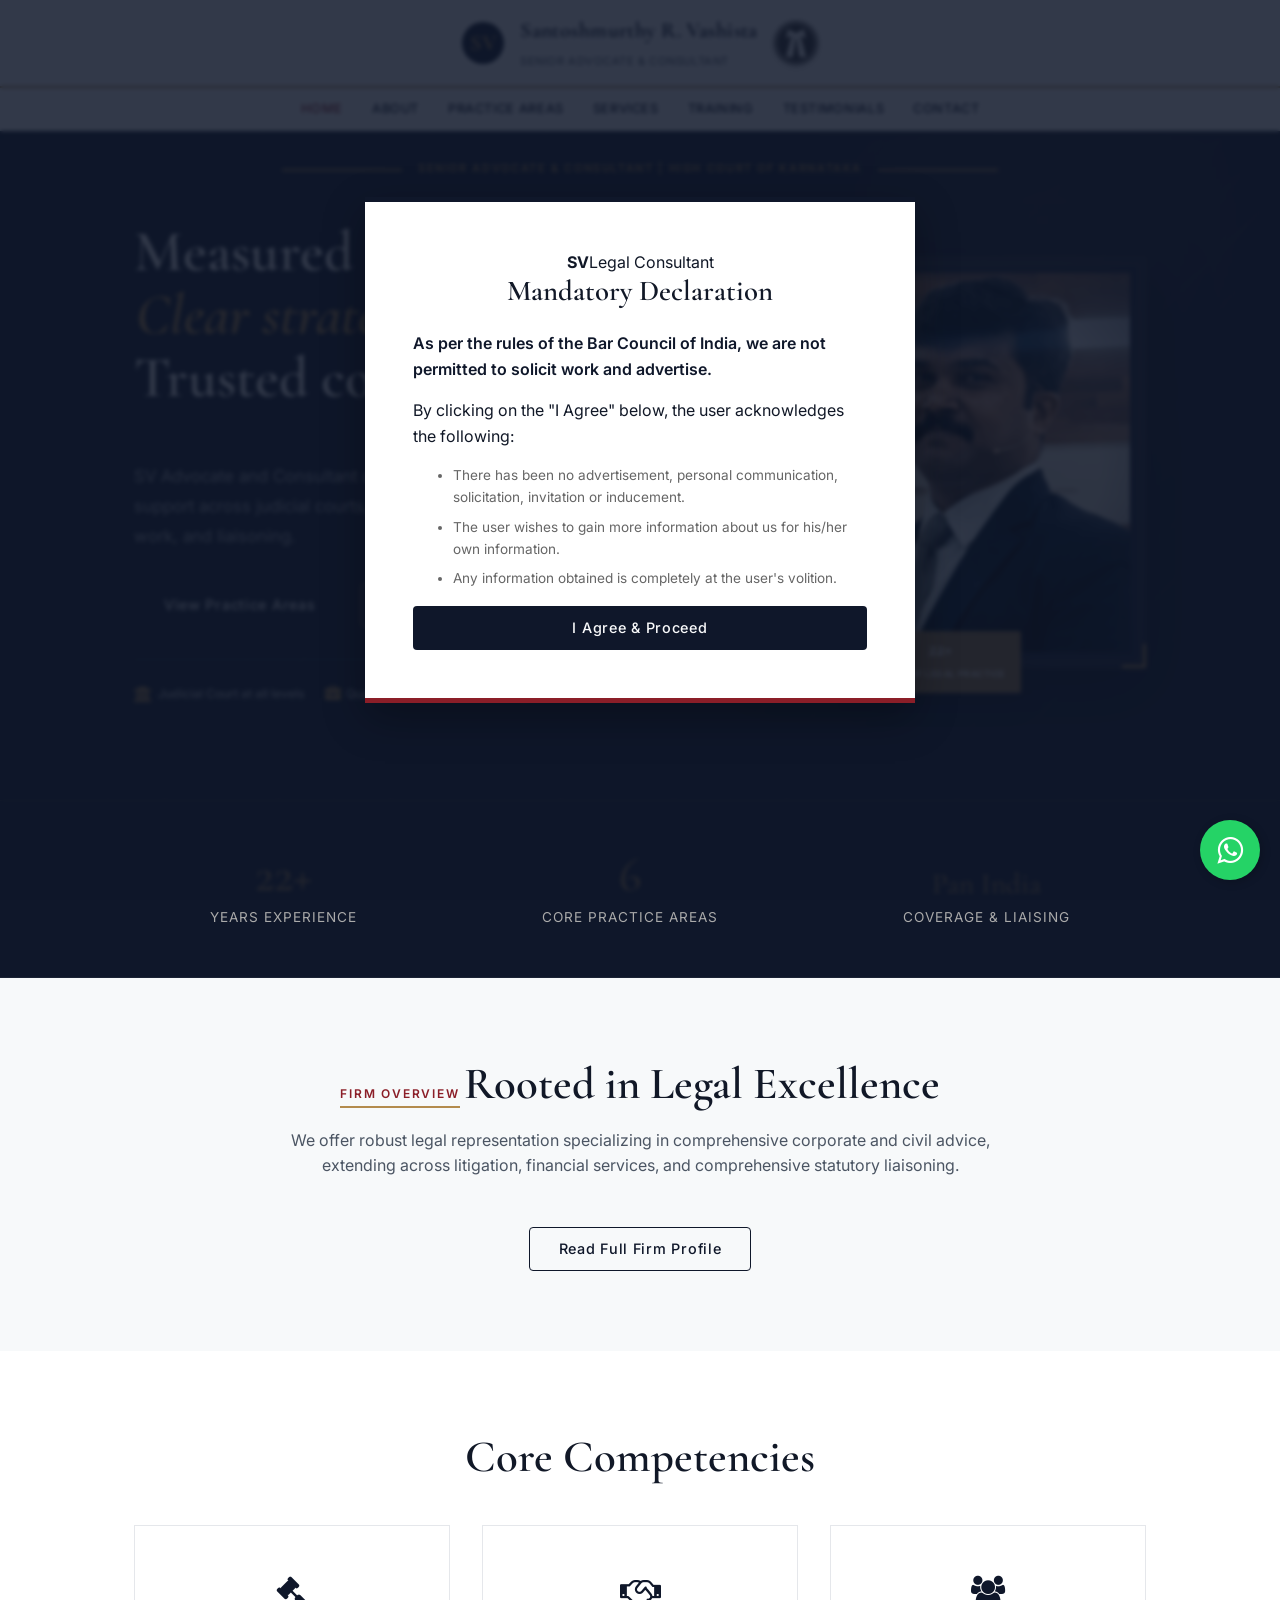
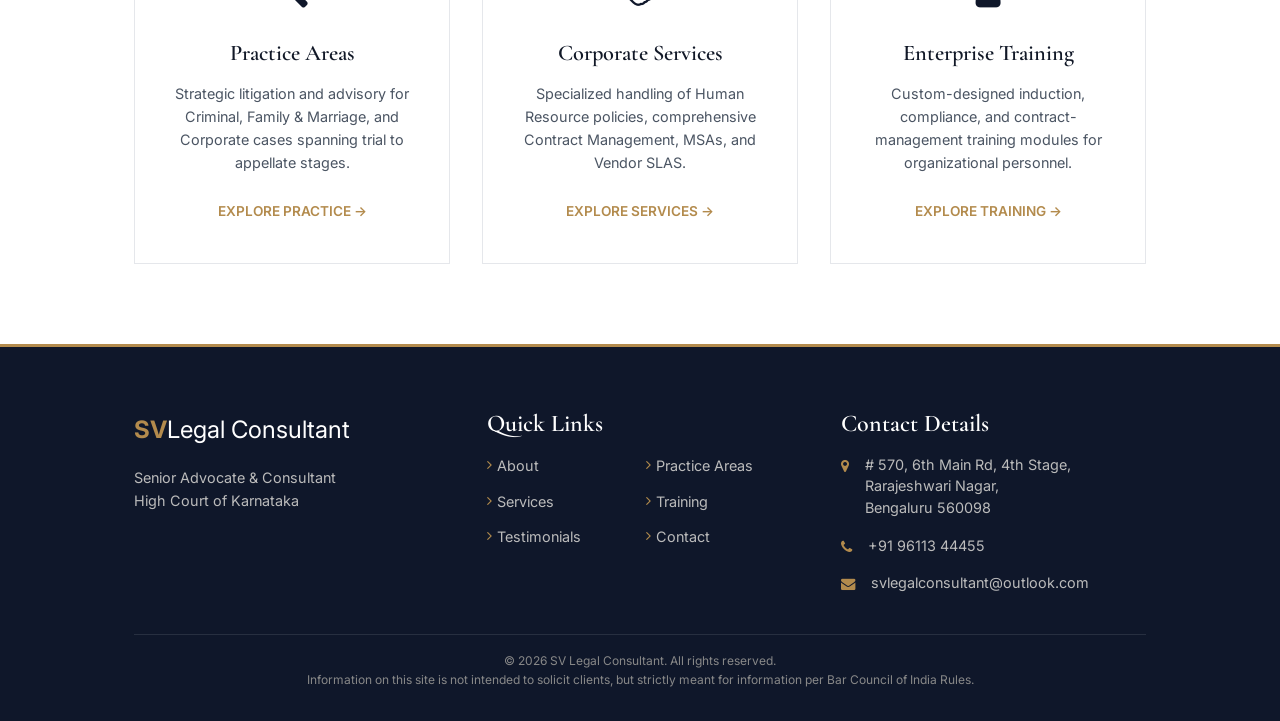
==== commit bbad7317: "updayegreat" ====
--- a/index.html
+++ b/index.html
@@ -6,7 +6,7 @@
     <meta content="Strategic legal counsel for litigation, advisory, liaisoning, and regulatory matters." name="description">
     <meta content="Santoshmurthy R. Vashista | Senior Advocate &amp; Consultant" name="author">
     <title>Santoshmurthy R. Vashista | Senior Advocate &amp; Consultant</title>
-    <link rel="icon" href="images/icon.png" type="image/gif" sizes="16x16">
+    <link rel="icon" href="images/favicon.svg" type="image/svg+xml">
     <link rel="preconnect" href="https://fonts.googleapis.com">
     <link rel="preconnect" href="https://fonts.gstatic.com" crossorigin>
     <link href="https://fonts.googleapis.com/css2?family=Cormorant+Garamond:ital,wght@0,400;0,600;0,700;1,400&family=Inter:wght@300;400;500;600&display=swap" rel="stylesheet">
@@ -16,27 +16,34 @@
 </head>
 <body class="traditional-theme">
     <div class="site-shell">
-        <header class="site-header reveal-item align-items-center">
-            <div class="container d-flex justify-content-between align-items-center">
-                <a class="brand" href="index.html" aria-label="Go to home">
-                    <span class="brand__mark" aria-hidden="true">SV</span>
-                    <span class="brand__text">
-                        <strong>Santoshmurthy R. Vashista</strong>
-                        <span>Senior Advocate &amp; Consultant</span>
-                    </span>
-                </a>
-                <button class="nav-toggle" type="button" aria-label="Toggle navigation" aria-expanded="false" data-nav-toggle>
-                    <span></span><span></span><span></span>
-                </button>
-                <nav class="site-nav" data-nav>
-                    <a href="index.html" class="active">Home</a>
+        <header class="site-header reveal-item">
+            <div class="header-top">
+                <div class="container" style="display:flex; justify-content:center; align-items:center;">
+                    <a class="brand" href="index.html" aria-label="Go to home">
+                        <span class="brand__mark" aria-hidden="true">SV</span>
+                        <span class="brand__text">
+                            <strong>Santoshmurthy R. Vashista</strong>
+                            <span>Senior Advocate &amp; Consultant</span>
+                        </span>
+                    </a>
+                    <img src="images/advocate-badge.png" alt="Advocate Badge" class="header-badge">
+                </div>
+            </div>
+            <div class="header-bottom">
+                <div class="container" style="display:flex; justify-content:center; align-items:center;">
+                    <button class="nav-toggle" type="button" aria-label="Toggle navigation" aria-expanded="false" data-nav-toggle>
+                        <span></span><span></span><span></span>
+                    </button>
+                    <nav class="site-nav" data-nav>
+                        <a href="index.html" class="active">Home</a>
                     <a href="about.html">About</a>
                     <a href="practice.html">Practice Areas</a>
                     <a href="services.html">Services</a>
                     <a href="training.html">Training</a>
                     <a href="testimonials.html">Testimonials</a>
                     <a href="contact.html">Contact</a>
-                </nav>
+                    </nav>
+                </div>
             </div>
         </header>
 
@@ -45,23 +52,25 @@
                 <div class="hero__bg-pattern"></div>
                 <div class="hero__glow"></div>
                 <div class="container">
+                    <div class="hero__eyebrow-wrap">
+                        <span class="hero__rule"></span>
+                        <span class="eyebrow">Senior Advocate &amp; Consultant | High Court of Karnataka</span>
+                        <span class="hero__rule"></span>
+                    </div>
                     <div class="hero__wrapper">
                         <div class="hero__text-content reveal-item">
-                            <div class="hero__eyebrow-wrap">
-                                <span class="hero__rule"></span>
-                                <span class="eyebrow">Senior Advocate &amp; Consultant | High Court of Karnataka</span>
-                            </div>
                             <h1 class="hero__title">
                                 <span class="hero__title-line">Measured advocacy.</span>
                                 <span class="hero__title-line hero__title-line--accent">Clear strategy.</span>
                                 <span class="hero__title-line">Trusted counsel.</span>
                             </h1>
+                            <hr class="hero__gold-rule">
                             <p class="hero__lede">
                                 SV Advocate and Consultant delivers practical, disciplined legal support across judicial courts, tribunals, regulatory forums, advisory work, and liaisoning.
                             </p>
                             <div class="hero__button-group mt-4">
                                 <a class="btn btn--primary" href="practice.html">View Practice Areas</a>
-                                <a class="btn btn--outline" href="contact.html">Contact Chambers</a>
+                                <a class="btn btn--outline" style="border-color: var(--accent-gold); color: var(--accent-gold);" href="SV_Legal_Profile.pdf" download><i class="fa fa-download" style="margin-right: 8px;"></i>Firm Profile</a>
                             </div>
                             <div class="hero__badges">
                                 <div class="badge-item"><i class="fa fa-university"></i><span>Judicial Court at all levels</span></div>
@@ -73,13 +82,34 @@
                             <div class="hero-image-card">
                                 <div class="hero-image-card__corner hero-image-card__corner--tl"></div>
                                 <div class="hero-image-card__corner hero-image-card__corner--br"></div>
-                                <img src="images/profilepic.png" alt="Portrait of Santoshmurthy R. Vashista">
+                                <img src="images/profilepic-opt.png" alt="Portrait of Santoshmurthy R. Vashista" fetchpriority="high">
                                 <div class="hero-image-border"></div>
                             </div>
                             <div class="hero__stat">
                                 <strong>22+</strong>
                                 <span>Years of Legal Practice</span>
                             </div>
+                        </div>
+                    </div>
+                </div>
+            </section>
+
+            <!-- STATS STRIP -->
+            <section class="stat-strip">
+                <div class="container">
+                    <div class="stat-container reveal-item">
+                        <div class="stat-box">
+                            <span class="stat-num" data-target="22" data-suffix="+">0+</span>
+                            <span class="stat-label">Years Experience</span>
+                        </div>
+                        <div class="stat-box">
+                            <span class="stat-num" data-target="6" data-suffix="">0</span>
+                            <span class="stat-label">Core Practice Areas</span>
+                        </div>
+                        <div class="stat-box">
+                            <!-- Non-number factual stat -->
+                            <span class="stat-num" style="font-size: 1.8rem;">Pan India</span>
+                            <span class="stat-label">Coverage & Liaising</span>
                         </div>
                     </div>
                 </div>
@@ -121,14 +151,34 @@
             </section>
         </main>
 
-        <footer class="site-footer text-center">
+                <footer class="site-footer">
             <div class="container">
-                <h3 style="font-family: var(--font-serif); color: var(--accent-gold); margin-bottom: 0.5rem;">Santoshmurthy R. Vashista</h3>
-                <p style="color: #bbb; font-size: 0.9rem; margin-bottom: 1.5rem;">Senior Advocate &amp; Consultant | High Court of Karnataka</p>
-                <div class="footer-links">
-                    <a href="about.html">About</a> | <a href="practice.html">Practice</a> | <a href="services.html">Services</a> | <a href="contact.html">Contact</a>
-                </div>
-                <div class="footer-bottom mt-4" style="border-top:1px solid rgba(255,255,255,0.1); padding-top:1rem; color:#888; font-size:0.75rem;">
+                <div class="footer-grid">
+                    <div class="footer-col">
+                        <div class="disclaimer__wordmark" style="color:var(--accent-gold); font-size:1.5rem; margin-bottom:1rem;"><strong>SV</strong><span style="color:#fff;">Legal Consultant</span></div>
+                        <p style="color: #bbb; font-size: 0.9rem; margin-bottom: 1.5rem;">Senior Advocate &amp; Consultant<br>High Court of Karnataka</p>
+                    </div>
+                    <div class="footer-col">
+                        <h4 style="color:#fff; margin-bottom:1rem; font-family:var(--font-serif);">Quick Links</h4>
+                        <div class="footer-links-grid">
+                            <a href="about.html">About</a>
+                            <a href="practice.html">Practice Areas</a>
+                            <a href="services.html">Services</a>
+                            <a href="training.html">Training</a>
+                            <a href="testimonials.html">Testimonials</a>
+                            <a href="contact.html">Contact</a>
+                        </div>
+                    </div>
+                    <div class="footer-col">
+                        <h4 style="color:#fff; margin-bottom:1rem; font-family:var(--font-serif);">Contact Details</h4>
+                        <ul class="footer-contact-list">
+                            <li><i class="fa fa-map-marker" style="margin-top: 5px;"></i> <span># 570, 6th Main Rd, 4th Stage,<br>Rarajeshwari Nagar,<br>Bengaluru 560098</span></li>
+                            <li><i class="fa fa-phone" style="margin-top: 5px;"></i> <span>+91 96113 44455</span></li>
+                            <li><i class="fa fa-envelope" style="margin-top: 5px;"></i> <span>svlegalconsultant@outlook.com</span></li>
+                        </ul>
+                    </div>
+                </div>
+                <div class="footer-bottom mt-4" style="border-top:1px solid rgba(255,255,255,0.1); padding-top:1rem; color:#888; font-size:0.75rem; text-align:center;">
                     &copy; 2026 SV Legal Consultant. All rights reserved. <br>
                     Information on this site is not intended to solicit clients, but strictly meant for information per Bar Council of India Rules.
                 </div>
@@ -179,5 +229,6 @@
             });
         });
     </script>
+<script src="js/shared.js"></script>
 </body>
 </html>
--- a/css/redesign.css
+++ b/css/redesign.css
@@ -51,6 +51,7 @@
 body.nav-open { overflow: hidden; }
 
 a { text-decoration: none; color: inherit; transition: var(--transition-snappy); }
+a:hover { text-decoration: none; color: inherit; }
 img { max-width: 100%; height: auto; display: block; }
 ul, p { margin-top: 0; }
 
@@ -181,21 +182,41 @@
     left: 0;
     width: 100%;
     z-index: 100;
-    padding: 1rem 0;
     background: #ffffff;
     box-shadow: 0 2px 10px rgba(0,0,0,0.05);
-    border-bottom: 3px solid var(--accent-gold);
+}
+.header-top {
+    padding: 0.8rem 0;
+    display: flex;
+    justify-content: center;
+    align-items: center;
+    border-bottom: 2px solid var(--accent-gold);
+}
+.header-bottom {
+    padding: 0.5rem 0;
+    display: flex;
+    justify-content: center;
+    align-items: center;
 }
 
 .brand {
     display: flex;
     align-items: center;
     gap: 1rem;
+}
+
+.header-badge {
+    width: 44px;
+    height: 44px;
+    object-fit: contain;
+    margin-left: 1rem;
+    filter: drop-shadow(0 2px 4px rgba(0,0,0,0.15));
 }
 
 .brand__mark {
     width: 42px;
     height: 42px;
+    border-radius: 50%;
     background: var(--bg-dark);
     display: flex;
     align-items: center;
@@ -208,10 +229,11 @@
 
 .brand__text strong {
     display: block;
-    font-size: 1.1rem;
-    font-weight: 600;
+    font-size: 1.35rem;
+    font-weight: 700;
     color: var(--bg-dark);
     font-family: var(--font-serif);
+    letter-spacing: 0.02em;
 }
 
 .brand__text span {
@@ -325,9 +347,15 @@
 .hero__bg-pattern {
     position: absolute;
     top: 0; left: 0; right: 0; bottom: 0;
-    opacity: 0.04;
-    background-image: linear-gradient(rgba(179,139,77,0.5) 1px, transparent 1px), linear-gradient(90deg, rgba(179,139,77,0.5) 1px, transparent 1px);
-    background-size: 60px 60px;
+    opacity: 0.035;
+    background-image:
+        repeating-linear-gradient(
+            135deg,
+            rgba(179,139,77,0.6) 0px,
+            rgba(179,139,77,0.6) 1px,
+            transparent 1px,
+            transparent 40px
+        );
     z-index: 0;
 }
 
@@ -344,20 +372,25 @@
 .hero__eyebrow-wrap {
     display: flex;
     align-items: center;
+    justify-content: center;
     gap: 1rem;
-    margin-bottom: 1.5rem;
+    margin-bottom: 2.5rem;
+    position: relative;
+    z-index: 1;
 }
 .hero__rule {
     display: inline-block;
-    width: 40px;
+    flex: 1;
     height: 2px;
     background: var(--accent-gold);
-    flex-shrink: 0;
+    max-width: 120px;
 }
 .hero__eyebrow-wrap .eyebrow {
     color: var(--accent-gold);
-    border-bottom-color: var(--accent-gold);
+    border-bottom: none;
     margin-bottom: 0;
+    font-size: 0.68rem;
+    white-space: nowrap;
 }
 
 /* Split-line title — each phrase on its own line */
@@ -369,6 +402,15 @@
 }
 .hero__title-line {
     display: block;
+    opacity: 0;
+    transform: translateY(18px);
+    animation: heroWordIn 0.6s ease forwards;
+}
+.hero__title-line:nth-child(1) { animation-delay: 0.15s; }
+.hero__title-line:nth-child(2) { animation-delay: 0.35s; }
+.hero__title-line:nth-child(3) { animation-delay: 0.55s; }
+@keyframes heroWordIn {
+    to { opacity: 1; transform: translateY(0); }
 }
 .hero__title-line--accent {
     color: var(--accent-gold);
@@ -376,29 +418,51 @@
     padding-left: 2px;
 }
 
+/* Gold decorative rule between title and lede */
+.hero__gold-rule {
+    display: block;
+    width: 60px;
+    height: 2px;
+    background: linear-gradient(90deg, rgba(179,139,77,0.2), var(--accent-gold), rgba(179,139,77,0.2));
+    margin-bottom: 1.5rem;
+    border: none;
+    opacity: 0;
+    animation: heroWordIn 0.5s ease 0.7s forwards;
+}
+
 .hero__lede {
     font-size: 1.05rem;
     color: rgba(255,255,255,0.65);
-    max-width: 480px;
+    max-width: 540px;
     margin-bottom: 2rem;
     line-height: 1.8;
 }
 
+.hero__button-group {
+    display: flex;
+    flex-wrap: nowrap;
+    gap: 1rem;
+    margin-top: 1.5rem;
+}
+
 .hero__badges {
     display: flex;
-    gap: 1.5rem;
+    gap: 1.25rem;
     margin-top: 2rem;
     padding-top: 1.5rem;
     border-top: 1px solid rgba(255,255,255,0.1);
-    flex-wrap: wrap;
+    flex-wrap: nowrap;
+    align-items: center;
+    justify-content: center;
 }
 .badge-item {
     display: flex;
     align-items: center;
-    gap: 0.5rem;
-    font-size: 0.8rem;
+    gap: 0.35rem;
+    font-size: 0.77rem;
     color: rgba(255,255,255,0.7);
     font-weight: 500;
+    white-space: nowrap;
 }
 .badge-item i { color: var(--accent-gold); font-size: 1rem; }
 
@@ -415,11 +479,21 @@
     filter: sepia(0.1) contrast(1.05);
     display: block;
 }
+/* Soft vignette overlay fading edges into dark bg */
+.hero-image-card::after {
+    content: '';
+    position: absolute;
+    top: 0; left: 0; right: 0; bottom: 0;
+    background: radial-gradient(ellipse at center, transparent 55%, rgba(15, 23, 42, 0.55) 100%);
+    pointer-events: none;
+    z-index: 1;
+}
 .hero-image-border {
     position: absolute;
     top: 5px; left: 5px; right: 5px; bottom: 5px;
     border: 1px solid rgba(179, 139, 77, 0.35);
     pointer-events: none;
+    z-index: 2;
 }
 
 /* Gold corner frames */
@@ -443,33 +517,48 @@
 /* Floating stat card */
 .hero__stat {
     position: absolute;
-    bottom: -20px;
-    left: -30px;
-    background: var(--accent-gold);
-    color: var(--bg-dark);
-    padding: 1rem 1.5rem;
+    bottom: -25px;
+    left: 50%;
+    transform: translateX(-50%);
+    background: rgba(179, 139, 77, 0.85);
+    color: #fff;
+    padding: 0.5rem 1rem;
     border-radius: 2px;
-    box-shadow: 0 8px 24px rgba(179,139,77,0.3);
+    box-shadow: 0 8px 24px rgba(0,0,0,0.25);
     text-align: center;
+    backdrop-filter: blur(6px);
+    z-index: 3;
 }
 .hero__stat strong {
     display: block;
     font-family: var(--font-serif);
-    font-size: 2rem;
+    font-size: 1.3rem;
     line-height: 1;
+    color: #fff;
 }
 .hero__stat span {
-    font-size: 0.7rem;
+    font-size: 0.55rem;
     font-weight: 600;
     text-transform: uppercase;
     letter-spacing: 0.05em;
-    opacity: 0.85;
+    opacity: 0.9;
+    color: #fff;
 }
 
 /* Make visual container relative for stat positioning */
 .hero__visual {
     position: relative;
 }
+
+.hero__advocate-badge {
+    position: absolute;
+    top: -20px;
+    right: -20px;
+    width: 85px;
+    z-index: 3;
+    filter: drop-shadow(0 10px 20px rgba(0,0,0,0.3));
+}
+
 
 
 /* ==========================================================================
@@ -708,11 +797,13 @@
     .hero__badges { justify-content: center; flex-wrap: wrap; }
     .hide-mobile { display: none; }
     .nav-toggle { display: flex; }
+    .header-bottom { position: relative; }
     .site-nav {
         display: none; position: absolute; top: 100%; left: 0; width: 100%; background: #fff;
         padding: 1.5rem; flex-direction: column; text-align: center; border-bottom: 1px solid var(--border-color);
-        box-shadow: 0 10px 20px rgba(0,0,0,0.05);
+        box-shadow: 0 10px 20px rgba(0,0,0,0.05); z-index: 50;
     }
+    .site-header.is-scrolled .site-nav { background: rgba(15, 23, 42, 0.97); border-bottom-color: rgba(255,255,255,0.1); }
     body.nav-open .site-nav { display: flex; }
     .about__media { order: 2; margin-top: 2rem; }
     .about__content { order: 1; }
@@ -722,9 +813,206 @@
 
 @media (max-width: 768px) {
     .hero { padding: 7rem 0 4rem; }
-    .hero__title { font-size: 2.2rem; }
-    .hero__stat { left: 0; bottom: -15px; }
-    .section-title { font-size: 1.8rem; }
+    .hero__title { font-size: 1.8rem; letter-spacing: -0.5px; }
+    .hero__lede { font-size: 0.9rem; max-width: 90%; }
+    .hero__eyebrow-wrap .eyebrow { font-size: 0.55rem; }
+    .hero__stat { left: 50%; bottom: -20px; transform: translateX(-50%); }
+    .hero__button-group { flex-wrap: wrap; }
+    .hero__badges { flex-wrap: wrap; gap: 0.8rem; }
+    .badge-item { font-size: 0.7rem; }
+    .header-badge { width: 32px; height: 32px; margin-left: 0.5rem; }
+    .brand__text strong { font-size: 1rem; }
+    .brand__text span { font-size: 0.6rem; }
+    .brand__mark { width: 34px; height: 34px; font-size: 1.1rem; }
+    .section-title { font-size: 1.6rem; }
     section { padding: 3rem 0; }
     .classic-card, .service-box { padding: 1.5rem; }
-}
+    .stat-container { gap: 1.5rem; flex-direction: column; align-items: center; }
+    .stat-box { border-bottom: 1px solid rgba(255,255,255,0.1); padding-bottom: 1.5rem; width: 100%; }
+    .stat-box:last-child { border-bottom: none; padding-bottom: 0; }
+    .footer-grid { grid-template-columns: 1fr; text-align: center; }
+    .footer-links-grid { justify-items: center; }
+    .footer-contact-list { align-items: center; }
+    .footer-contact-list li { justify-content: center; }
+}
+
+/* ==========================================================================
+   Shared Tier 1 Additions (WhatsApp, BTT, Transitions)
+   ========================================================================== */
+
+/* WhatsApp Float */
+.whatsapp-float {
+    position: fixed;
+    bottom: 20px;
+    right: 20px;
+    width: 60px;
+    height: 60px;
+    background-color: #25d366;
+    color: #FFF;
+    border-radius: 50px;
+    text-align: center;
+    font-size: 30px;
+    box-shadow: 2px 2px 10px rgba(0,0,0,0.2);
+    z-index: 1000;
+    display: flex;
+    align-items: center;
+    justify-content: center;
+    transition: transform 0.3s ease;
+}
+.whatsapp-float:hover {
+    transform: scale(1.1);
+    color: #fff;
+}
+
+/* Back to Top */
+.back-to-top {
+    position: fixed;
+    bottom: 90px;
+    right: 20px;
+    width: 45px;
+    height: 45px;
+    background-color: var(--accent-gold);
+    color: var(--bg-dark);
+    border: none;
+    border-radius: 50%;
+    font-size: 18px;
+    cursor: pointer;
+    z-index: 999;
+    opacity: 0;
+    visibility: hidden;
+    transition: all 0.3s ease;
+    box-shadow: 0 4px 12px rgba(0,0,0,0.15);
+}
+.back-to-top.is-visible {
+    opacity: 1;
+    visibility: visible;
+}
+.back-to-top:hover {
+    transform: translateY(-3px);
+}
+
+/* Page Transition Overlay */
+.page-transition-overlay {
+    position: fixed;
+    top: 0; left: 0; right: 0; bottom: 0;
+    background-color: var(--bg-dark);
+    z-index: 9999;
+    opacity: 0;
+    pointer-events: none;
+}
+
+/* Header Shrink on Scroll */
+.site-header {
+    transition: background 0.3s ease, box-shadow 0.3s ease;
+}
+.header-top, .header-bottom {
+    transition: padding 0.3s ease, background 0.3s ease, border-color 0.3s ease;
+}
+.site-header.is-scrolled {
+    background: rgba(15, 23, 42, 0.97);
+    backdrop-filter: blur(8px);
+    box-shadow: 0 4px 20px rgba(0,0,0,0.2);
+}
+.site-header.is-scrolled .header-top {
+    padding: 0.4rem 0;
+    border-bottom-color: rgba(179, 139, 77, 0.3);
+}
+.site-header.is-scrolled .header-bottom {
+    padding: 0.3rem 0;
+}
+.site-header.is-scrolled .site-nav a { color: rgba(255, 255, 255, 0.9); }
+.site-header.is-scrolled .site-nav a:hover,
+.site-header.is-scrolled .site-nav a.active { color: var(--accent-gold); }
+.site-header.is-scrolled .brand__text strong { color: #ffffff; }
+.site-header.is-scrolled .brand__text span { color: rgba(255, 255, 255, 0.6); }
+.site-header.is-scrolled .brand__mark { background: var(--accent-gold); color: #fff; }
+.site-header.is-scrolled .nav-toggle span { background: #ffffff; }
+
+/* Counter Box */
+.stat-strip {
+    background: var(--bg-dark);
+    color: #fff;
+    padding: 3rem 0;
+    border-bottom: 1px solid rgba(255,255,255,0.05);
+}
+.stat-container {
+    display: flex;
+    justify-content: space-around;
+    flex-wrap: wrap;
+    gap: 2rem;
+}
+.stat-box {
+    text-align: center;
+    display: flex;
+    flex-direction: column;
+    align-items: center;
+    justify-content: flex-end;
+    min-height: 80px;
+}
+.stat-num {
+    font-family: var(--font-serif);
+    font-size: 3rem;
+    color: var(--accent-gold);
+    line-height: 1;
+    margin-bottom: 0.5rem;
+    display: block;
+}
+.stat-label {
+    font-size: 0.85rem;
+    color: #aaa;
+    text-transform: uppercase;
+    letter-spacing: 1px;
+}
+
+/* ==========================================================================
+   Richer Footer 
+   ========================================================================== */
+.site-footer {
+    background: var(--bg-dark);
+    color: #fff;
+    padding: 4rem 0 2rem;
+    border-top: 3px solid var(--accent-gold);
+}
+.footer-grid {
+    display: grid;
+    grid-template-columns: repeat(auto-fit, minmax(280px, 1fr));
+    gap: 3rem;
+}
+.footer-links-grid {
+    display: grid;
+    grid-template-columns: 1fr 1fr;
+    gap: 0.8rem;
+}
+.footer-links-grid a {
+    color: #bbb;
+    font-size: 0.9rem;
+    position: relative;
+    padding-left: 10px;
+}
+.footer-links-grid a::before {
+    content: "\f105";
+    font-family: 'FontAwesome';
+    position: absolute;
+    left: 0;
+    color: var(--accent-gold);
+}
+.footer-links-grid a:hover {
+    color: var(--accent-gold);
+}
+.footer-contact-list {
+    list-style: none;
+    padding: 0;
+    margin: 0;
+}
+.footer-contact-list li {
+    display: flex;
+    gap: 1rem;
+    color: #bbb;
+    font-size: 0.9rem;
+    margin-bottom: 1rem;
+    line-height: 1.5;
+}
+.footer-contact-list li i {
+    color: var(--accent-gold);
+    margin-top: 4px;
+}
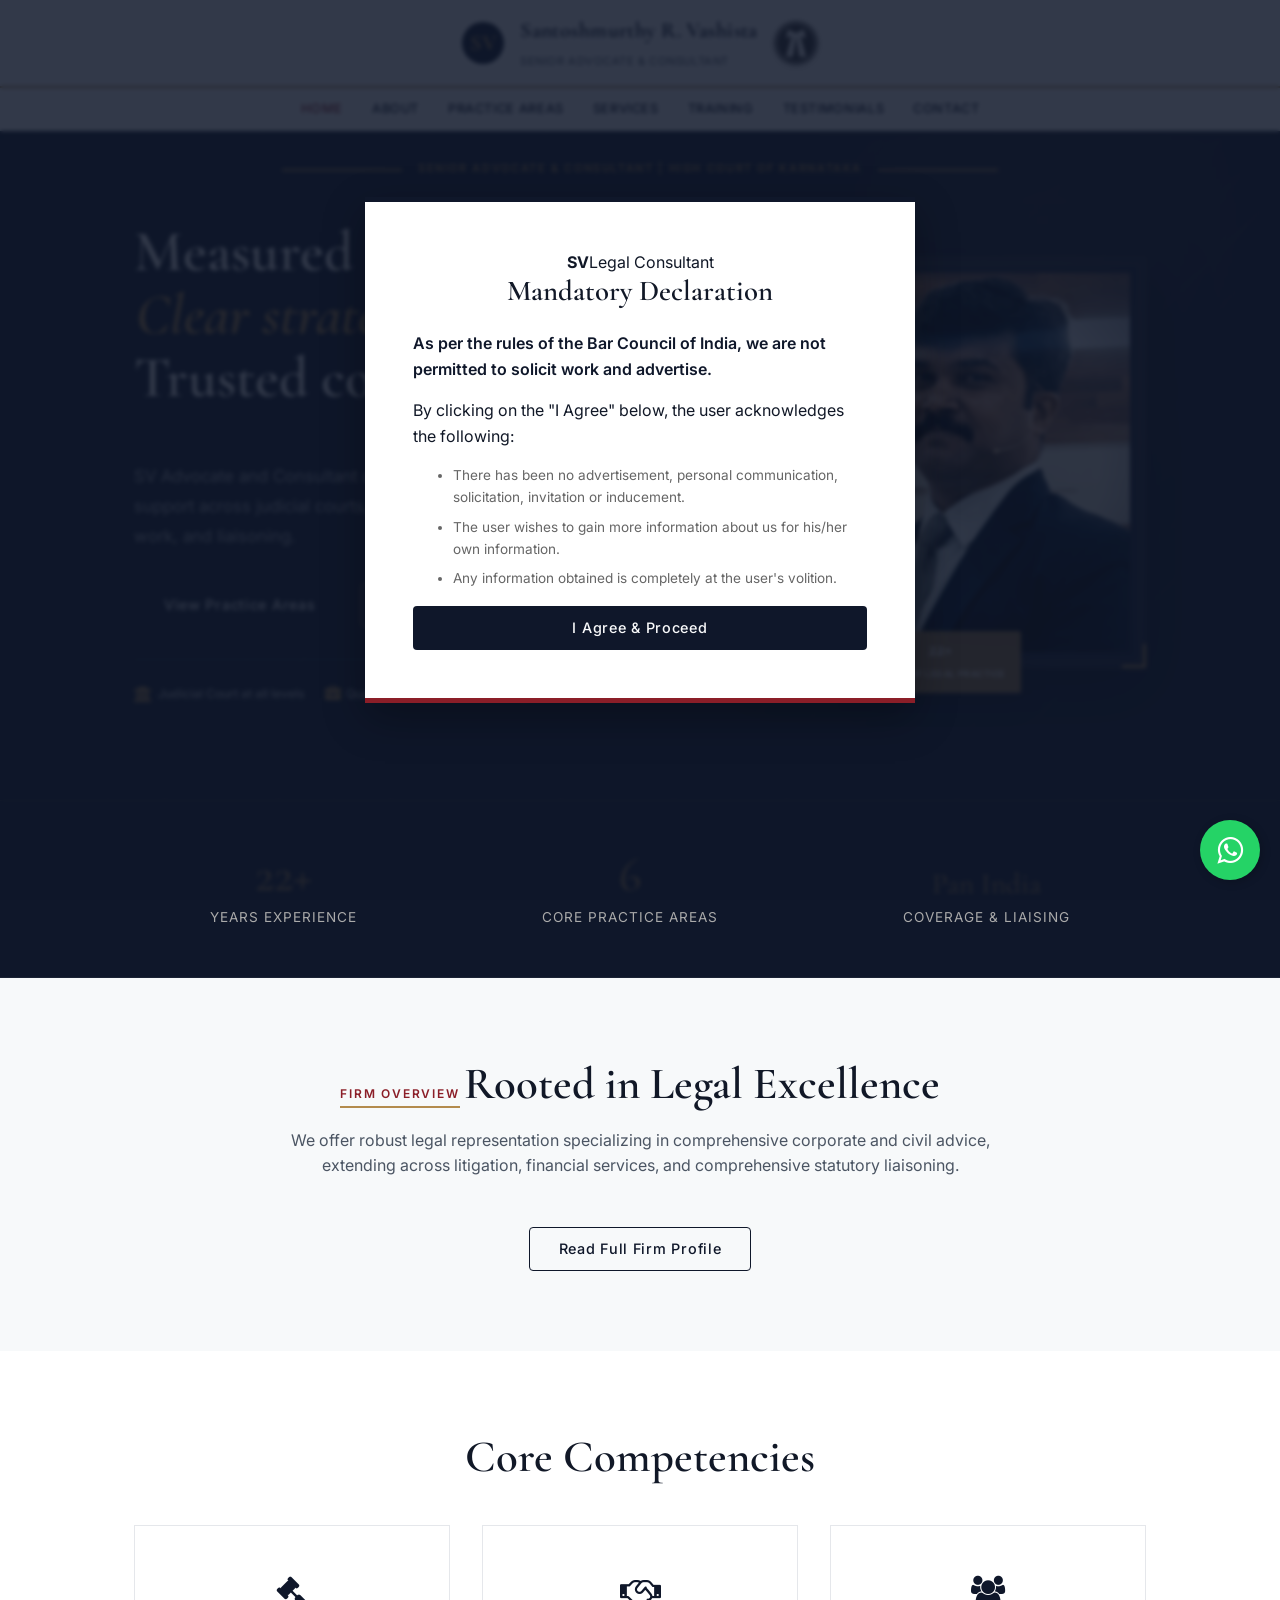
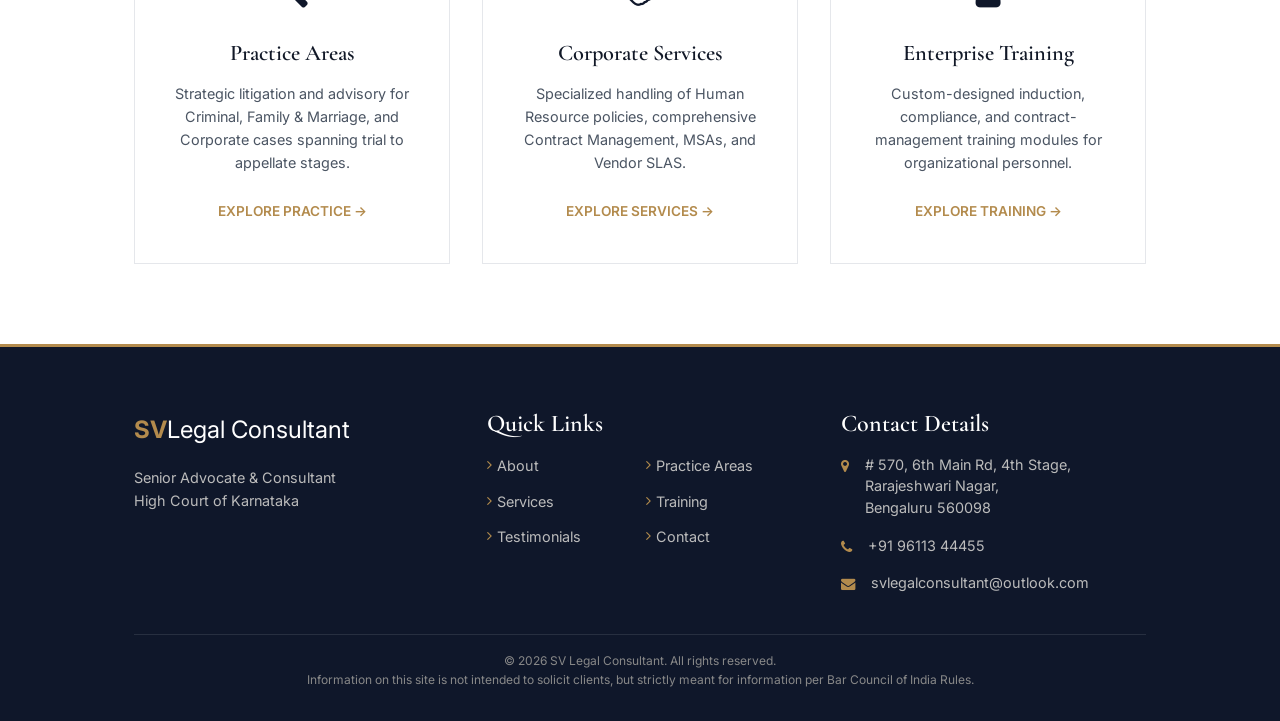
==== commit 58892fd8: "update" ====
--- a/index.html
+++ b/index.html
@@ -9,7 +9,10 @@
     <link rel="icon" href="images/favicon.svg" type="image/svg+xml">
     <link rel="preconnect" href="https://fonts.googleapis.com">
     <link rel="preconnect" href="https://fonts.gstatic.com" crossorigin>
-    <link href="https://fonts.googleapis.com/css2?family=Cormorant+Garamond:ital,wght@0,400;0,600;0,700;1,400&family=Inter:wght@300;400;500;600&display=swap" rel="stylesheet">
+    <link rel="preload" as="style" href="https://fonts.googleapis.com/css2?family=Cormorant+Garamond:ital,wght@0,400;0,600;0,700;1,400&family=Inter:wght@300;400;500;600&display=swap">
+    <link href="https://fonts.googleapis.com/css2?family=Cormorant+Garamond:ital,wght@0,400;0,600;0,700;1,400&family=Inter:wght@300;400;500;600&display=swap" rel="stylesheet" media="print" onload="this.media='all'">
+    <link rel="preload" as="image" href="images/profilepic-opt.png">
+    <link rel="preload" as="style" href="css/redesign.css">
     <link rel="stylesheet" href="css/bootstrap.min.css">
     <link rel="stylesheet" href="css/font-awesome.css">
     <link rel="stylesheet" href="css/redesign.css">
@@ -26,7 +29,7 @@
                             <span>Senior Advocate &amp; Consultant</span>
                         </span>
                     </a>
-                    <img src="images/advocate-badge.png" alt="Advocate Badge" class="header-badge">
+                    <img loading="lazy" src="images/advocate-badge.png" alt="Advocate Badge" class="header-badge">
                 </div>
             </div>
             <div class="header-bottom">
@@ -229,6 +232,6 @@
             });
         });
     </script>
-<script src="js/shared.js"></script>
+<script src="js/shared.js" defer></script>
 </body>
 </html>
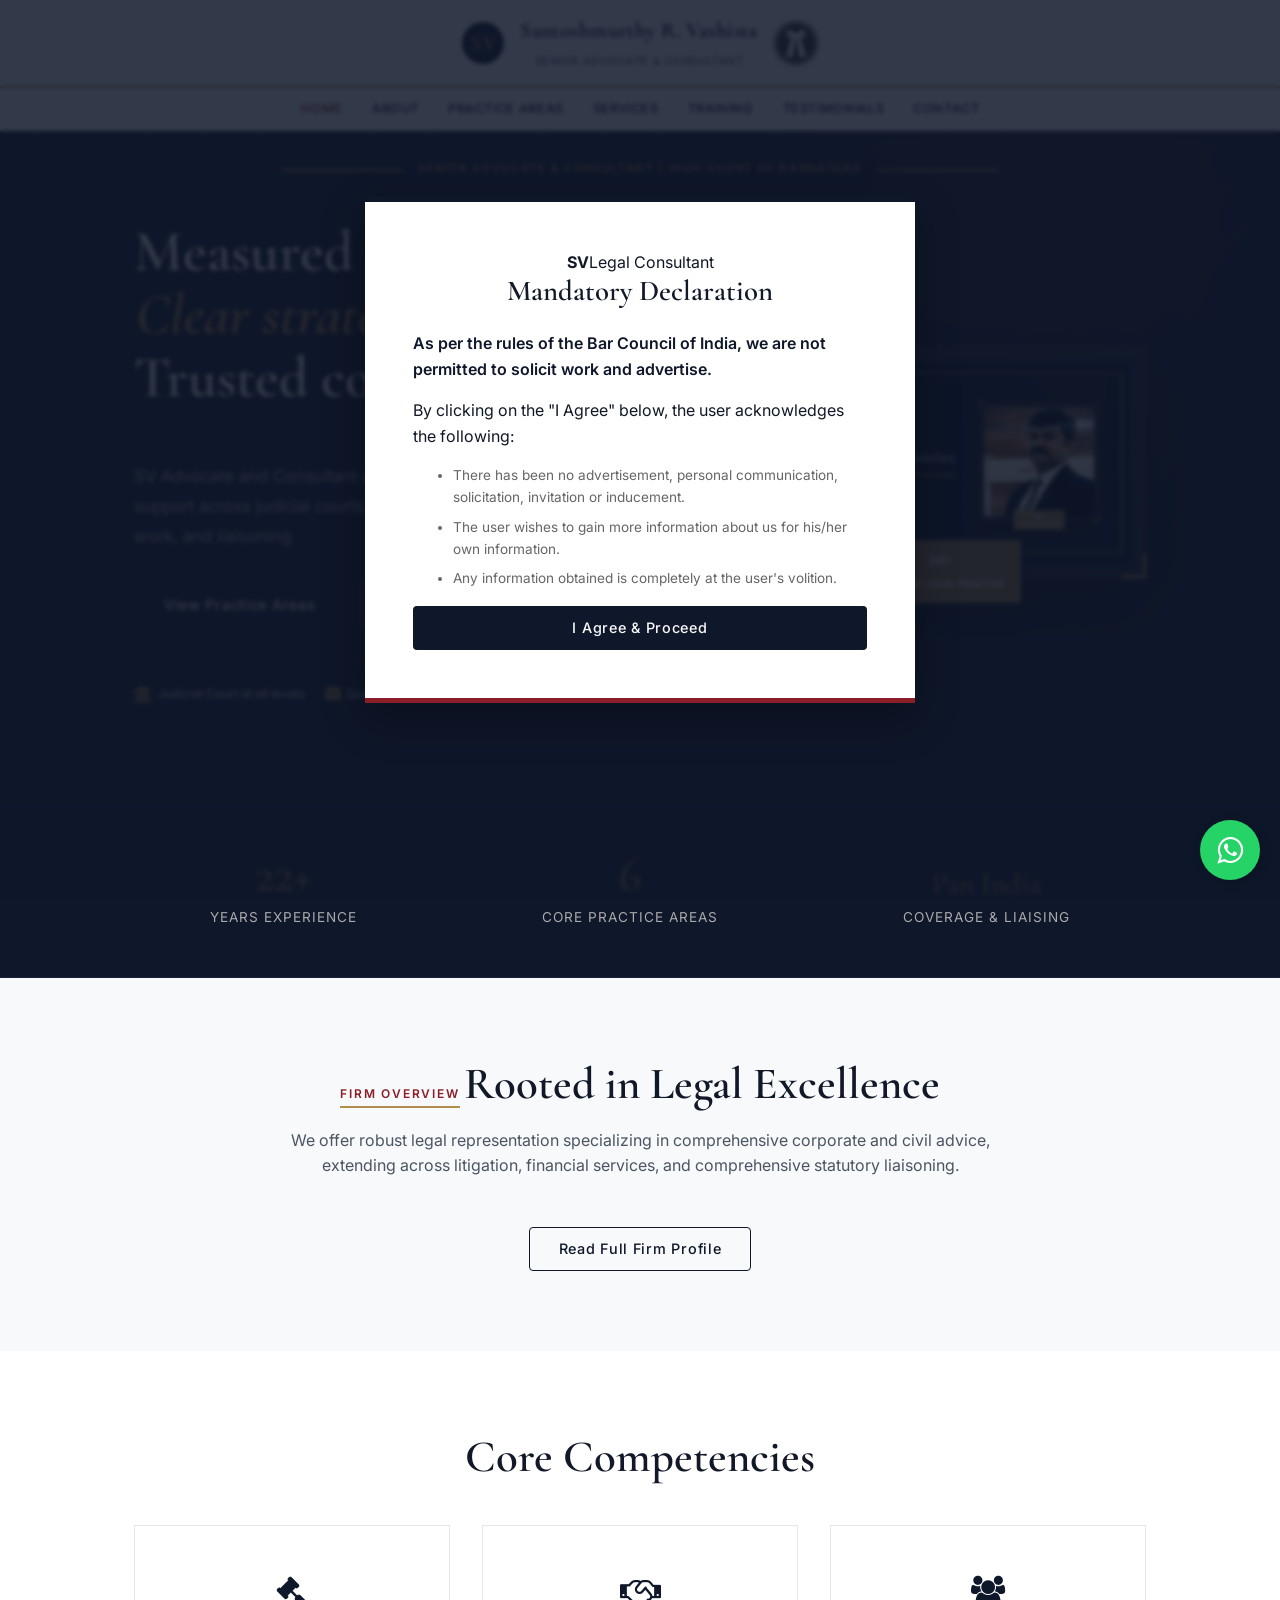
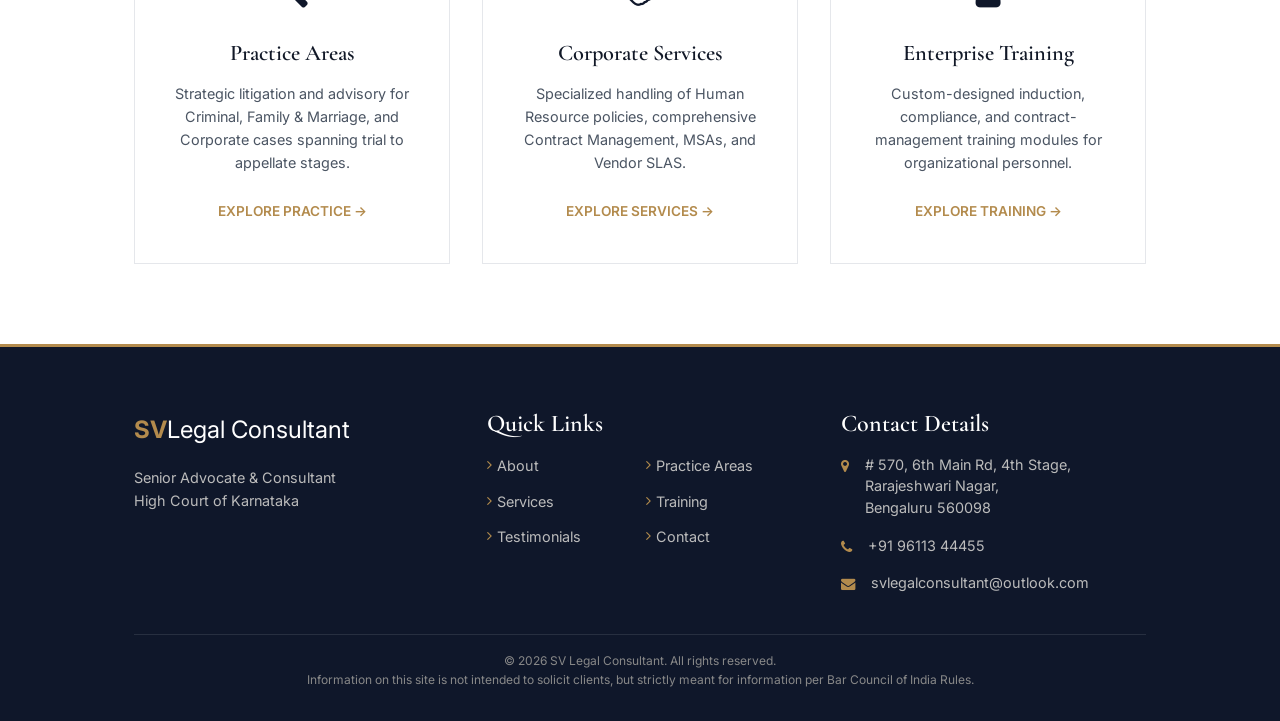
==== commit e5f89fef: "updx" ====
--- a/index.html
+++ b/index.html
@@ -1,17 +1,59 @@
 <!doctype html>
 <html lang="en">
 <head>
-    <meta charset="utf-8">
+        <meta charset="utf-8">
     <meta content="width=device-width, initial-scale=1" name="viewport">
-    <meta content="Strategic legal counsel for litigation, advisory, liaisoning, and regulatory matters." name="description">
-    <meta content="Santoshmurthy R. Vashista | Senior Advocate &amp; Consultant" name="author">
-    <title>Santoshmurthy R. Vashista | Senior Advocate &amp; Consultant</title>
+    <title>Santoshmurthy R. Vashista | Senior Advocate & Consultant – High Court of Karnataka</title>
+    <meta name="description" content="Santoshmurthy R. Vashista is a Senior Advocate & Legal Consultant with 22+ years of experience in litigation, arbitration, regulatory advisory, and corporate compliance across Indian courts and tribunals.">
+    <meta name="keywords" content="advocate bangalore, senior advocate karnataka, high court advocate, legal consultant india, corporate lawyer, litigation lawyer bangalore, arbitration, regulatory compliance">
+    <meta name="author" content="Santoshmurthy R. Vashista | SV Legal Consultant">
+    <meta name="robots" content="index, follow">
+    <link rel="canonical" href="https://svlegalconsultant.vercel.app/index.html">
+    <!-- Open Graph -->
+    <meta property="og:title" content="Santoshmurthy R. Vashista | Senior Advocate & Consultant">
+    <meta property="og:description" content="Santoshmurthy R. Vashista is a Senior Advocate & Legal Consultant with 22+ years of experience in litigation, arbitration, regulatory advisory, and corporate compliance across Indian courts and tribunals.">
+    <meta property="og:type" content="website">
+    <meta property="og:url" content="https://svlegalconsultant.vercel.app/index.html">
+    <meta property="og:image" content="https://svlegalconsultant.vercel.app/images/social-share.png">
+    <meta property="og:site_name" content="SV Legal Consultant">
+    <meta property="og:locale" content="en_IN">
+    <!-- Twitter Card -->
+    <meta name="twitter:card" content="summary_large_image">
+    <meta name="twitter:title" content="Santoshmurthy R. Vashista | Senior Advocate & Consultant">
+    <meta name="twitter:description" content="Santoshmurthy R. Vashista is a Senior Advocate & Legal Consultant with 22+ years of experience in litigation, arbitration, regulatory advisory, and corporate compliance across Indian courts and tribunals.">
+    <meta name="twitter:image" content="https://svlegalconsultant.vercel.app/images/social-share.png">
+    <!-- Structured Data -->
+    <script type="application/ld+json">
+    {
+      "@context": "https://schema.org",
+      "@type": "LegalService",
+      "name": "SV Legal Consultant",
+      "description": "Santoshmurthy R. Vashista is a Senior Advocate & Legal Consultant with 22+ years of experience in litigation, arbitration, regulatory advisory, and corporate compliance across Indian courts and tribunals.",
+      "url": "https://svlegalconsultant.vercel.app",
+      "telephone": "+919611344455",
+      "email": "svlegalconsultant@outlook.com",
+      "address": {
+        "@type": "PostalAddress",
+        "streetAddress": "#570, 6th Main Rd, 4th Stage, Rajarajeshwari Nagar",
+        "addressLocality": "Bengaluru",
+        "addressRegion": "Karnataka",
+        "postalCode": "560098",
+        "addressCountry": "IN"
+      },
+      "founder": {
+        "@type": "Person",
+        "name": "Santoshmurthy R. Vashista",
+        "jobTitle": "Senior Advocate & Consultant"
+      },
+      "areaServed": "India"
+    }
+    </script>
     <link rel="icon" href="images/favicon.svg" type="image/svg+xml">
     <link rel="preconnect" href="https://fonts.googleapis.com">
     <link rel="preconnect" href="https://fonts.gstatic.com" crossorigin>
     <link rel="preload" as="style" href="https://fonts.googleapis.com/css2?family=Cormorant+Garamond:ital,wght@0,400;0,600;0,700;1,400&family=Inter:wght@300;400;500;600&display=swap">
     <link href="https://fonts.googleapis.com/css2?family=Cormorant+Garamond:ital,wght@0,400;0,600;0,700;1,400&family=Inter:wght@300;400;500;600&display=swap" rel="stylesheet" media="print" onload="this.media='all'">
-    <link rel="preload" as="image" href="images/profilepic-opt.png">
+    <link rel="preload" as="image" href="images/social-share.png">
     <link rel="preload" as="style" href="css/redesign.css">
     <link rel="stylesheet" href="css/bootstrap.min.css">
     <link rel="stylesheet" href="css/font-awesome.css">
@@ -85,7 +127,7 @@
                             <div class="hero-image-card">
                                 <div class="hero-image-card__corner hero-image-card__corner--tl"></div>
                                 <div class="hero-image-card__corner hero-image-card__corner--br"></div>
-                                <img src="images/profilepic-opt.png" alt="Portrait of Santoshmurthy R. Vashista" fetchpriority="high">
+                                <img src="images/social-share.png" alt="Portrait of Santoshmurthy R. Vashista" fetchpriority="high">
                                 <div class="hero-image-border"></div>
                             </div>
                             <div class="hero__stat">
--- a/css/redesign.css
+++ b/css/redesign.css
@@ -227,6 +227,10 @@
     font-weight: bold;
 }
 
+.brand__text {
+    text-align: center;
+}
+
 .brand__text strong {
     display: block;
     font-size: 1.35rem;
@@ -797,13 +801,28 @@
     .hero__badges { justify-content: center; flex-wrap: wrap; }
     .hide-mobile { display: none; }
     .nav-toggle { display: flex; }
-    .header-bottom { position: relative; }
     .site-nav {
-        display: none; position: absolute; top: 100%; left: 0; width: 100%; background: #fff;
-        padding: 1.5rem; flex-direction: column; text-align: center; border-bottom: 1px solid var(--border-color);
-        box-shadow: 0 10px 20px rgba(0,0,0,0.05); z-index: 50;
+        display: none;
+        position: fixed;
+        top: auto;
+        left: 0;
+        right: 0;
+        width: 100vw;
+        background: #fff;
+        padding: 1.5rem 0;
+        flex-direction: column;
+        text-align: center;
+        gap: 0.5rem;
+        border-bottom: 3px solid var(--accent-gold);
+        box-shadow: 0 10px 30px rgba(0,0,0,0.15);
+        z-index: 999;
     }
-    .site-header.is-scrolled .site-nav { background: rgba(15, 23, 42, 0.97); border-bottom-color: rgba(255,255,255,0.1); }
+    .site-nav a {
+        padding: 0.6rem 1rem;
+        font-size: 0.85rem;
+    }
+    .site-header.is-scrolled .site-nav { background: rgba(15, 23, 42, 0.97); border-bottom-color: var(--accent-gold); }
+    .site-header.is-scrolled .site-nav a { color: rgba(255,255,255,0.9); }
     body.nav-open .site-nav { display: flex; }
     .about__media { order: 2; margin-top: 2rem; }
     .about__content { order: 1; }
--- a/css/redesign.css
+++ b/css/redesign.css
@@ -227,6 +227,10 @@
     font-weight: bold;
 }
 
+.brand__text {
+    text-align: center;
+}
+
 .brand__text strong {
     display: block;
     font-size: 1.35rem;
@@ -797,13 +801,28 @@
     .hero__badges { justify-content: center; flex-wrap: wrap; }
     .hide-mobile { display: none; }
     .nav-toggle { display: flex; }
-    .header-bottom { position: relative; }
     .site-nav {
-        display: none; position: absolute; top: 100%; left: 0; width: 100%; background: #fff;
-        padding: 1.5rem; flex-direction: column; text-align: center; border-bottom: 1px solid var(--border-color);
-        box-shadow: 0 10px 20px rgba(0,0,0,0.05); z-index: 50;
+        display: none;
+        position: fixed;
+        top: auto;
+        left: 0;
+        right: 0;
+        width: 100vw;
+        background: #fff;
+        padding: 1.5rem 0;
+        flex-direction: column;
+        text-align: center;
+        gap: 0.5rem;
+        border-bottom: 3px solid var(--accent-gold);
+        box-shadow: 0 10px 30px rgba(0,0,0,0.15);
+        z-index: 999;
     }
-    .site-header.is-scrolled .site-nav { background: rgba(15, 23, 42, 0.97); border-bottom-color: rgba(255,255,255,0.1); }
+    .site-nav a {
+        padding: 0.6rem 1rem;
+        font-size: 0.85rem;
+    }
+    .site-header.is-scrolled .site-nav { background: rgba(15, 23, 42, 0.97); border-bottom-color: var(--accent-gold); }
+    .site-header.is-scrolled .site-nav a { color: rgba(255,255,255,0.9); }
     body.nav-open .site-nav { display: flex; }
     .about__media { order: 2; margin-top: 2rem; }
     .about__content { order: 1; }
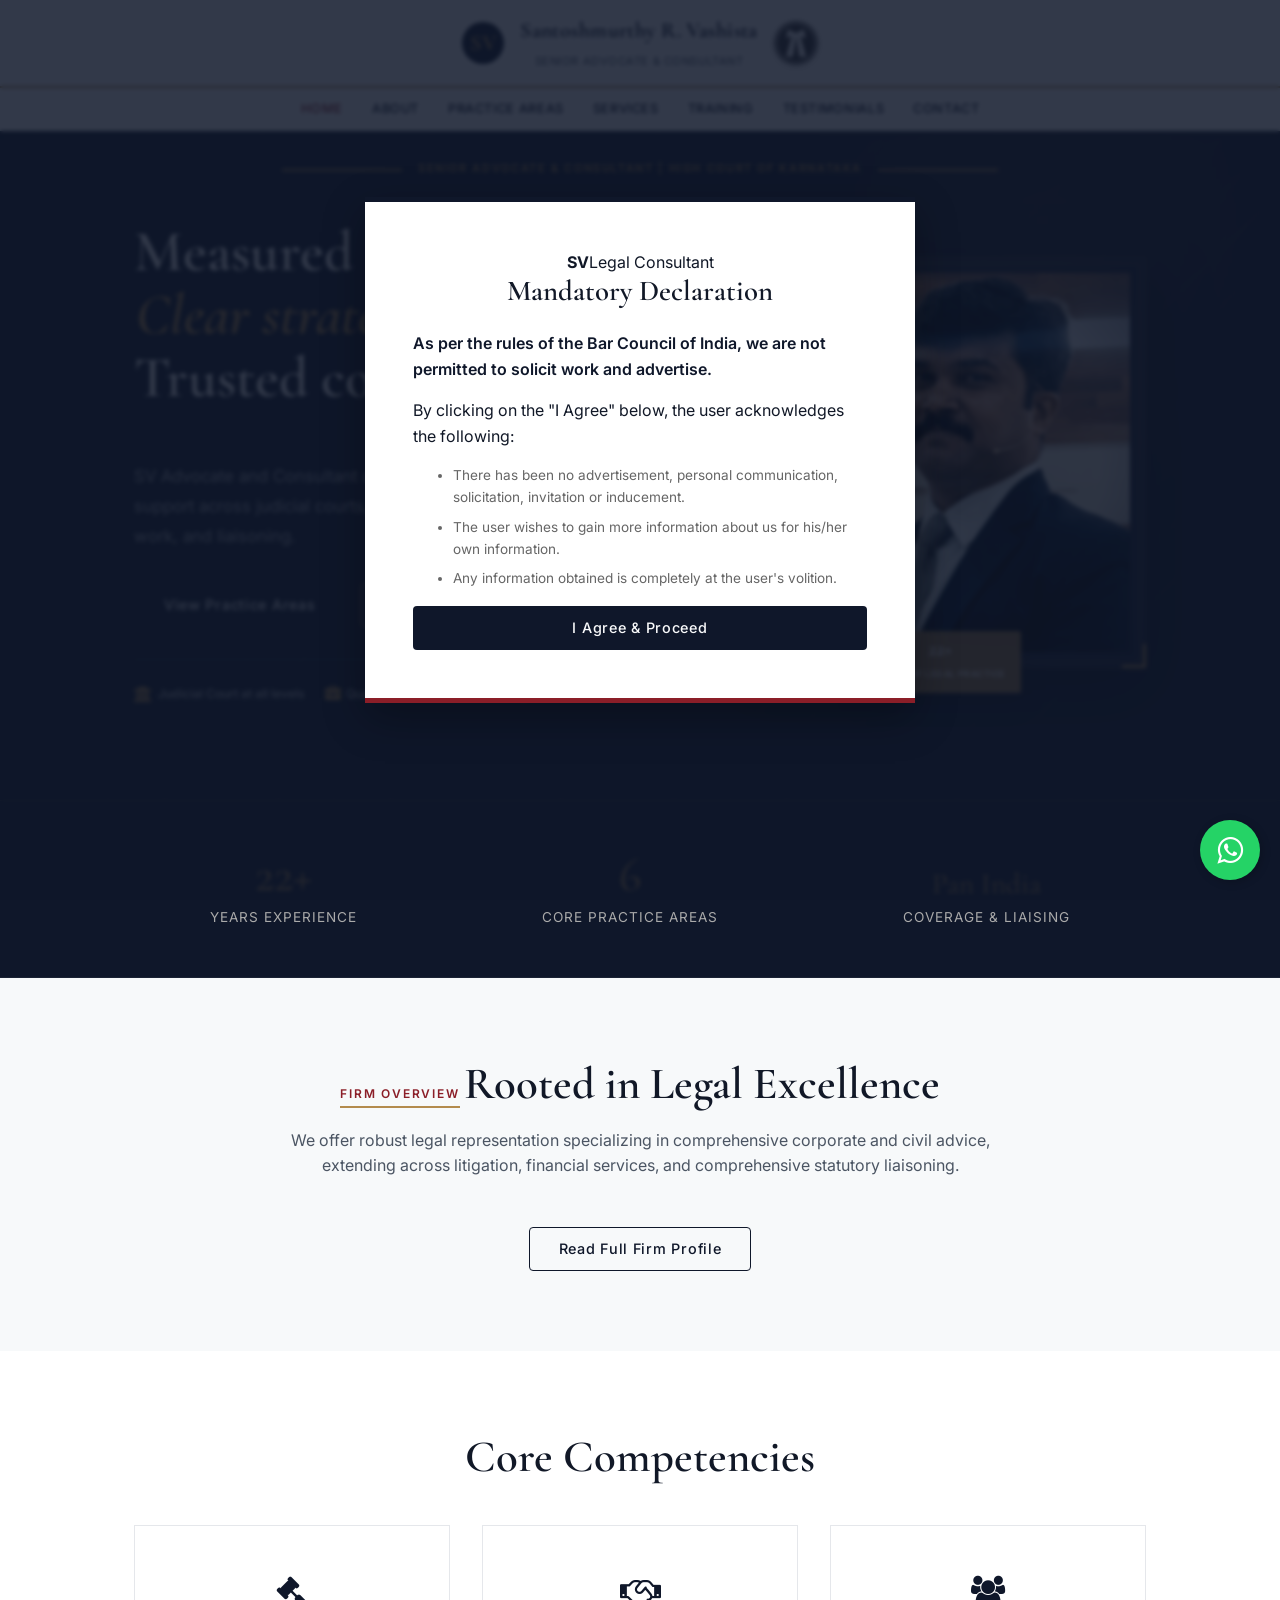
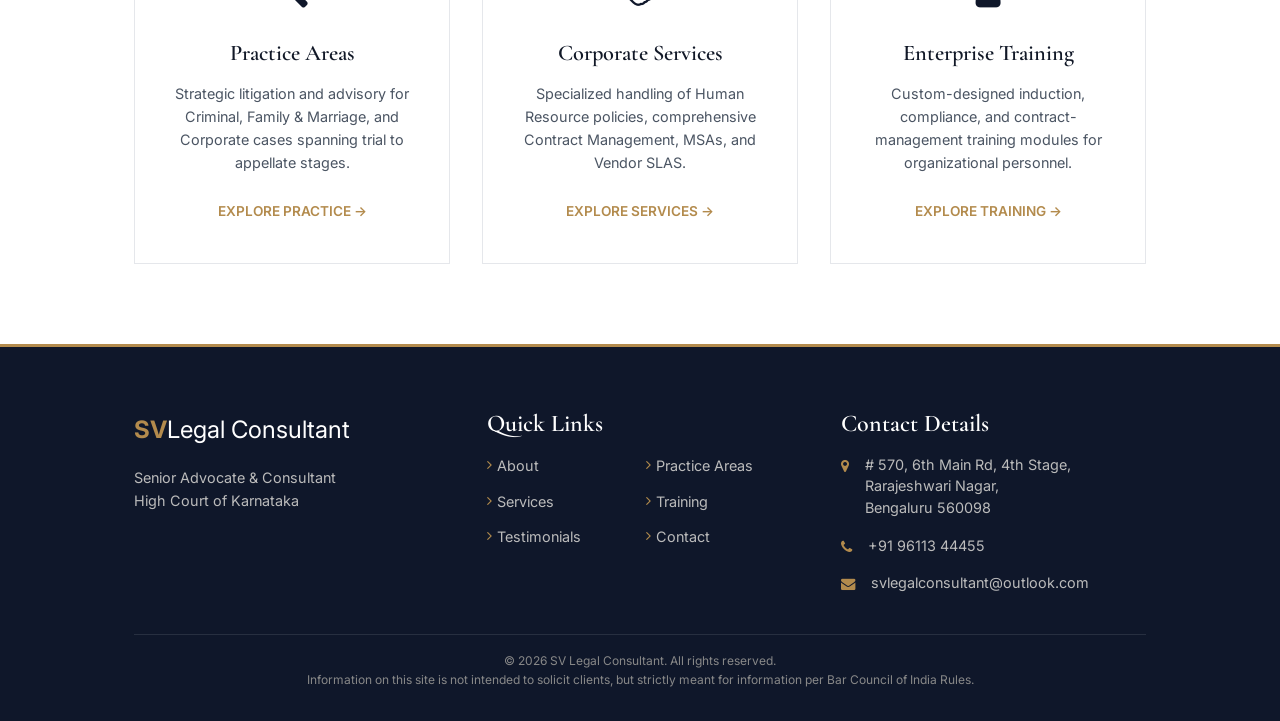
==== commit 531d1f0e: "uy" ====
--- a/index.html
+++ b/index.html
@@ -53,7 +53,7 @@
     <link rel="preconnect" href="https://fonts.gstatic.com" crossorigin>
     <link rel="preload" as="style" href="https://fonts.googleapis.com/css2?family=Cormorant+Garamond:ital,wght@0,400;0,600;0,700;1,400&family=Inter:wght@300;400;500;600&display=swap">
     <link href="https://fonts.googleapis.com/css2?family=Cormorant+Garamond:ital,wght@0,400;0,600;0,700;1,400&family=Inter:wght@300;400;500;600&display=swap" rel="stylesheet" media="print" onload="this.media='all'">
-    <link rel="preload" as="image" href="images/social-share.png">
+    <link rel="preload" as="image" href="images/profilepic-opt.png">
     <link rel="preload" as="style" href="css/redesign.css">
     <link rel="stylesheet" href="css/bootstrap.min.css">
     <link rel="stylesheet" href="css/font-awesome.css">
@@ -127,7 +127,7 @@
                             <div class="hero-image-card">
                                 <div class="hero-image-card__corner hero-image-card__corner--tl"></div>
                                 <div class="hero-image-card__corner hero-image-card__corner--br"></div>
-                                <img src="images/social-share.png" alt="Portrait of Santoshmurthy R. Vashista" fetchpriority="high">
+                                <img src="images/profilepic-opt.png" alt="Portrait of Santoshmurthy R. Vashista" fetchpriority="high">
                                 <div class="hero-image-border"></div>
                             </div>
                             <div class="hero__stat">
